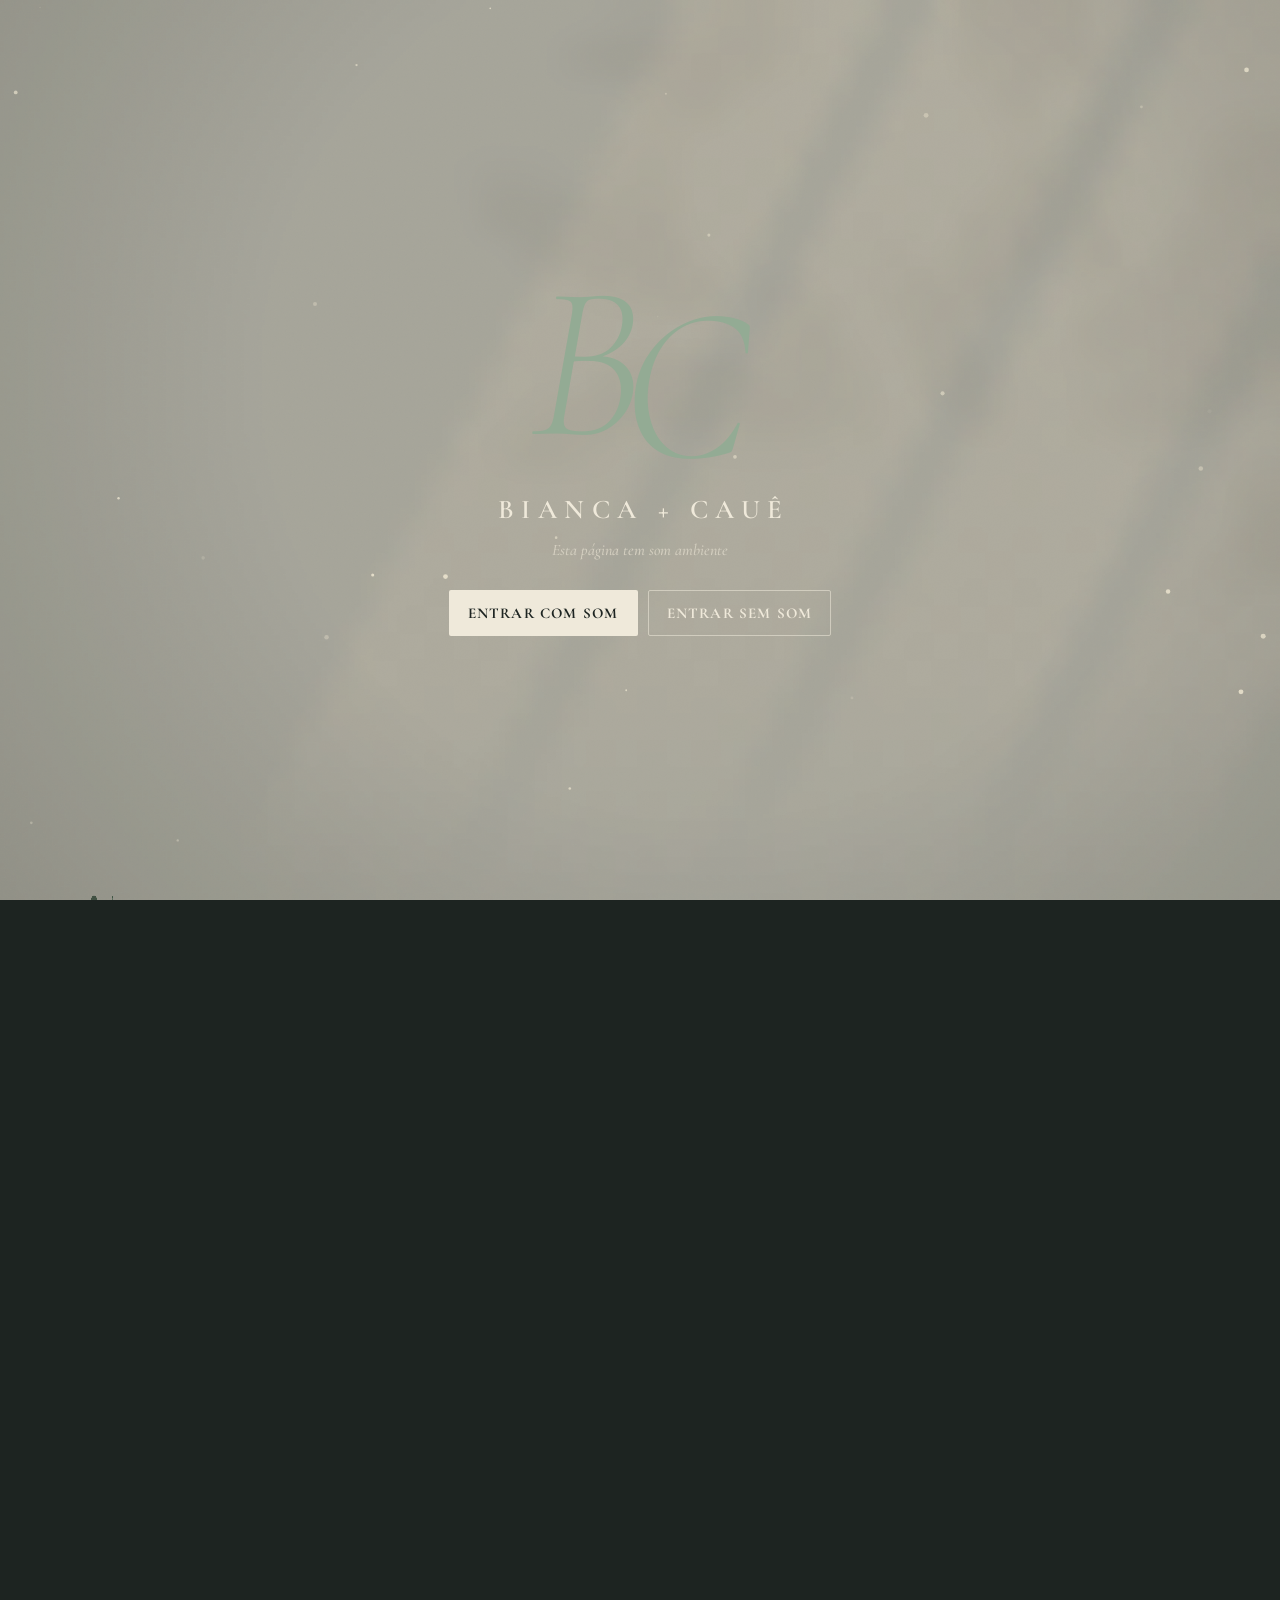
==== index.html @ 8d6596ae "Add files via upload" ====
<!doctype html>
<html lang="pt-BR">
<head>
<meta charset="utf-8">
<meta name="viewport" content="width=device-width, initial-scale=1, viewport-fit=cover">
<title>Bianca + Cauê, 02 de dezembro de 2026</title>
<meta name="description" content="Te convidamos para celebrar o nosso casamento. Quarta-feira, 02 de dezembro de 2026, às 12h30, no Rio de Janeiro.">
<meta name="theme-color" content="#1d2421">

<!-- Prévia do link no WhatsApp -->
<meta property="og:type" content="website">
<meta property="og:title" content="Bianca + Cauê">
<meta property="og:description" content="Te convidamos para celebrar o nosso casamento. 02 de dezembro de 2026.">
<meta property="og:url" content="https://caueissa.github.io/convite-bianca-caue/">
<meta property="og:image" content="https://caueissa.github.io/convite-bianca-caue/convite-final.jpg">
<meta property="og:image:width" content="1080">
<meta property="og:image:height" content="1350">
<meta property="og:image:alt" content="Convite de casamento de Bianca e Cauê, com ramo de eucalipto">

<link rel="preconnect" href="https://fonts.googleapis.com">
<link rel="preconnect" href="https://fonts.gstatic.com" crossorigin>
<link href="https://fonts.googleapis.com/css2?family=Cormorant+Garamond:ital,wght@0,500;0,600;0,700;1,300;1,500&family=Bodoni+Moda:opsz,wght@6..96,500&display=swap" rel="stylesheet">
<link rel="stylesheet" href="estilo.css">
<script>document.documentElement.classList.add("js");</script>
</head>
<body>
  <!-- Cenário: parede, monograma, ramo, luz e poeira -->
  <div id="palco" aria-hidden="true">
    <div class="parede"></div>
    <div id="mono"><span class="l b">B</span><span class="l c">C</span></div>
    <canvas id="c-ramo"></canvas>
    <canvas id="c-luz"></canvas>
    <div class="grao"></div>
    <canvas id="c-poeira"></canvas>
  </div>

  <div id="entrada" role="dialog" aria-labelledby="entrada-nome">
    <p class="entrada-mono" aria-hidden="true"><span>B</span><span>C</span></p>
    <p id="entrada-nome" class="entrada-nome">Bianca + Cauê</p>
    <p class="entrada-aviso">Esta página tem som ambiente</p>
    <div class="entrada-botoes">
      <button id="entrar-som" class="botao botao-claro" type="button">Entrar com som</button>
      <button id="entrar-mudo" class="botao botao-linha" type="button">Entrar sem som</button>
    </div>
  </div>

  <button id="pular" class="flutuante pular" type="button">Ir para o convite</button>
  <button id="som" class="flutuante som" type="button" aria-pressed="false" aria-label="Som ambiente">
    <svg viewBox="0 0 24 24" width="22" height="22" fill="none" stroke="currentColor" stroke-width="1.5" stroke-linecap="round" stroke-linejoin="round" aria-hidden="true">
      <path d="M4 9.5v5h3.5L12 18.5v-13L7.5 9.5H4z"/>
      <path class="onda" d="M15.5 9a4.2 4.2 0 0 1 0 6"/>
      <path class="onda" d="M18 6.5a7.8 7.8 0 0 1 0 11"/>
      <path class="mudo" d="M16 9.5l5 5M21 9.5l-5 5"/>
    </svg>
  </button>

  <p id="dica" class="dica" aria-hidden="true"><span>Role devagar</span><i></i></p>

  <main id="convite">
    <p id="frase" class="frase">Existe um dia que queremos dividir com você.</p>

    <div id="alvo-mono" class="alvo-mono">
      <h1 id="nome" class="nome">Bianca + Cauê</h1>
    </div>

    <div class="detalhes">
      <p id="texto" class="texto">Te convidamos<br>para celebrar o nosso casamento</p>

      <div id="data" class="data">
        <p class="mes">Dezembro</p>
        <p class="lado esq">Quarta-feira</p>
        <p class="num">02</p>
        <p class="lado dir">12h30</p>
        <p class="ano">2026</p>
      </div>

      <div id="local" class="local">
        <p class="nome-local">12º RCPN, Shopping Via Parque</p>
        <p class="end">Av. Ayrton Senna, 3000, Loja 2033A</p>
        <p class="end">Rio de Janeiro</p>
      </div>

      <div id="almoco" class="almoco">
        <i class="fio"></i>
        <p>Almoço a partir das 13h30</p>
        <p>Salão de festas do condomínio</p>
      </div>

      <div id="acoes" class="acoes">
        <button id="compartilhar" class="botao botao-verde" type="button">
          <svg viewBox="0 0 24 24" width="18" height="18" fill="none" stroke="currentColor" stroke-width="1.6" stroke-linecap="round" stroke-linejoin="round" aria-hidden="true"><circle cx="18" cy="5" r="2.5"/><circle cx="6" cy="12" r="2.5"/><circle cx="18" cy="19" r="2.5"/><path d="M8.2 10.8l7.6-4.5M8.2 13.2l7.6 4.5"/></svg>
          Compartilhar no WhatsApp
        </button>
        <a id="baixar" class="botao botao-linha-escura" href="convite-final.jpg" download="convite-bianca-caue.jpg">Baixar imagem</a>
      </div>
    </div>
  </main>

  <div id="trilha" aria-hidden="true"></div>

  <noscript><style>#entrada,#pular,#som,#dica,#frase,#trilha{display:none}</style></noscript>

  <script src="som.js"></script>
  <script src="cenario.js"></script>
  <script src="app.js"></script>
</body>
</html>
---- estilo.css ----
:root {
  --papel: #fbf8ef;
  --tinta: #262824;
  --tinta-suave: #575a52;
  --salvia: #5c7a60;
  --salvia-escura: #3f5a45;
  --fio: #8d9088;
  --noite: #1d2421;
  --creme: #efe9da;
  --u: min(calc(100vw / 720), calc(100dvh / 1320));
}
* { margin: 0; padding: 0; box-sizing: border-box; }
html { background: var(--noite); -webkit-text-size-adjust: 100%; }
body {
  color: var(--tinta);
  font-family: "Cormorant Garamond", Georgia, serif;
  font-weight: 600;
  font-feature-settings: "lnum" 1;
  overflow-x: hidden;
}
html.js body.travado { overflow: hidden; height: 100dvh; }

/* Cenário */
#palco { position: fixed; inset: 0; overflow: hidden; isolation: isolate; background: var(--papel); }
html:not(.js) #palco { background: #f3f0e7; }
.parede { position: absolute; inset: 0; background-color: var(--papel); }
.grao {
  position: absolute; inset: 0; pointer-events: none;
  background-image: url("data:image/svg+xml,%3Csvg xmlns='http://www.w3.org/2000/svg' width='260' height='260'%3E%3Cfilter id='n'%3E%3CfeTurbulence type='fractalNoise' baseFrequency='.75' numOctaves='3'/%3E%3CfeColorMatrix values='0 0 0 0 .35 0 0 0 0 .34 0 0 0 0 .28 0 0 0 .12 0'/%3E%3C/filter%3E%3Crect width='260' height='260' filter='url(%23n)'/%3E%3C/svg%3E");
}
#mono { position: absolute; left: 0; top: 0; width: 0; height: 0; opacity: 0; will-change: transform, opacity; }
#mono .l {
  position: absolute; color: var(--salvia); font-weight: 300; font-style: italic;
  font-size: calc(var(--u) * 500); line-height: 1; opacity: .34; will-change: transform;
}
#c-ramo { position: absolute; left: 0; bottom: 0; }
#c-luz { position: absolute; inset: 0; width: 100%; height: 100%; mix-blend-mode: multiply; }
#c-poeira { position: absolute; inset: 0; width: 100%; height: 100%; pointer-events: none; }
html:not(.js) #mono, html:not(.js) #c-luz { display: none; }

/* Conteúdo */
#convite {
  position: fixed; inset: 0; z-index: 10;
  display: flex; flex-direction: column; align-items: center; justify-content: center;
  text-align: center; text-transform: uppercase; pointer-events: none;
}
html:not(.js) #convite { position: relative; min-height: 100dvh; padding: 24px 16px; }
#convite > *, .detalhes > * { width: calc(var(--u) * 690); }
.detalhes { display: flex; flex-direction: column; align-items: center; text-shadow: 0 0 7px rgba(251, 248, 239, .95), 0 0 14px rgba(251, 248, 239, .8); }
.botao { text-shadow: none; }

.frase {
  position: absolute; left: 50%; top: 50%; transform: translate(-50%, -50%); opacity: 0;
  width: min(84vw, 620px); color: var(--tinta); text-transform: none;
  font-weight: 500; font-style: italic; font-size: clamp(26px, 4.2vh, 42px); line-height: 1.3;
  text-wrap: balance;
}

.alvo-mono { position: relative; height: calc(var(--u) * 430); flex: none; }
.nome {
  position: absolute; left: 0; right: 0; top: calc(var(--u) * 192);
  font-size: calc(var(--u) * 46); line-height: 1.2; font-weight: 700;
  letter-spacing: .28em; padding-left: .28em; white-space: nowrap;
  text-shadow: 0 0 6px var(--papel), 0 0 12px var(--papel), 0 0 18px var(--papel), 0 0 26px var(--papel);
}

.texto { margin-top: calc(var(--u) * 26); font-size: calc(var(--u) * 27); line-height: 1.48; letter-spacing: .17em; font-weight: 600; }

.data { position: relative; height: calc(var(--u) * 172); margin-top: calc(var(--u) * 34); flex: none; }
.mes, .ano { position: absolute; left: 0; right: 0; font-size: calc(var(--u) * 26); line-height: 1.2; letter-spacing: .24em; padding-left: .24em; }
.mes { top: 0; } .ano { bottom: 0; }
.num {
  position: absolute; left: 0; right: 0; top: calc(var(--u) * 26);
  font-family: "Bodoni Moda", Georgia, serif; font-weight: 500;
  font-size: calc(var(--u) * 104); line-height: calc(var(--u) * 110);
  font-feature-settings: "lnum" 1;
}
.lado {
  position: absolute; top: calc(var(--u) * 54); width: calc(var(--u) * 240); height: calc(var(--u) * 62);
  line-height: calc(var(--u) * 60); font-size: calc(var(--u) * 25); letter-spacing: .15em;
  border-top: 1px solid var(--fio); border-bottom: 1px solid var(--fio);
}
.esq { left: calc(var(--u) * 15); } .dir { right: calc(var(--u) * 15); }

.local { margin-top: calc(var(--u) * 38); }
.nome-local { font-size: calc(var(--u) * 30); line-height: 1.4; letter-spacing: .13em; font-weight: 700; }
.end { font-size: calc(var(--u) * 25); line-height: 1.55; letter-spacing: .12em; }

.almoco { margin-top: calc(var(--u) * 28); color: var(--tinta-suave); }
.almoco p { font-size: calc(var(--u) * 25); line-height: 1.5; letter-spacing: .12em; }
.fio { display: block; width: calc(var(--u) * 60); height: 1px; background: var(--fio); margin: 0 auto calc(var(--u) * 22); }

.acoes {
  display: flex; flex-wrap: wrap; justify-content: center; gap: 8px;
  margin-top: calc(var(--u) * 40); pointer-events: auto;
}

.botao {
  display: inline-flex; align-items: center; justify-content: center; gap: 8px;
  min-height: 46px; padding: 0 18px; border-radius: 2px; border: 1px solid transparent;
  font: inherit; font-size: 15px; font-weight: 700; letter-spacing: .08em; text-transform: uppercase;
  text-decoration: none; cursor: pointer; touch-action: manipulation;
  transition: background-color .25s ease, color .25s ease, border-color .25s ease;
}
.botao-verde { background: var(--salvia-escura); color: #fbf8ef; }
.botao-verde:hover { background: #2f4634; }
.botao-linha-escura { color: var(--tinta); border-color: var(--tinta-suave); background: rgba(251, 248, 239, .55); }
.botao-linha-escura:hover { background: rgba(251, 248, 239, .95); }
.botao-claro { background: var(--creme); color: #1d2421; }
.botao-claro:hover { background: #fff; }
.botao-linha { color: var(--creme); border-color: rgba(239, 233, 218, .55); background: transparent; }
.botao-linha:hover { border-color: var(--creme); }
.botao:focus-visible, .flutuante:focus-visible { outline: 2px solid var(--salvia); outline-offset: 3px; }
#entrada .botao:focus-visible { outline-color: var(--creme); }

/* Entrada */
#entrada {
  position: fixed; inset: 0; z-index: 30; display: none; flex-direction: column; align-items: center; justify-content: center;
  padding: 24px; text-align: center; color: var(--creme); transition: opacity .9s ease;
}
html.js #entrada { display: flex; }
#entrada.saindo { opacity: 0; pointer-events: none; }
.entrada-mono { font-size: clamp(120px, 26vh, 220px); line-height: .9; font-weight: 300; font-style: italic; color: #93ab94; }
.entrada-mono span + span { margin-left: -.1em; position: relative; top: .1em; }
.entrada-nome { margin-top: 30px; font-size: clamp(20px, 3vh, 28px); letter-spacing: .28em; padding-left: .28em; text-transform: uppercase; }
.entrada-aviso { margin-top: 14px; font-size: 16px; font-weight: 500; font-style: italic; color: #d4cfc0; }
.entrada-botoes { display: flex; flex-wrap: wrap; justify-content: center; gap: 10px; margin-top: 30px; }

/* Controles fixos */
.flutuante {
  position: fixed; z-index: 20; top: max(10px, env(safe-area-inset-top));
  min-width: 46px; min-height: 46px; display: none; align-items: center; justify-content: center;
  background: none; border: 0; cursor: pointer; font: inherit; font-size: 14px; font-weight: 600;
  letter-spacing: .06em; color: var(--cor-controle, var(--creme)); touch-action: manipulation;
  transition: color .4s ease, opacity .4s ease;
}
body.dentro .flutuante { display: inline-flex; }
.pular { left: 8px; padding: 0 10px; text-decoration: underline; text-underline-offset: 4px; }
.pular.oculto { opacity: 0; visibility: hidden; }
.som { right: 8px; }
.som .mudo { display: none; }
.som[aria-pressed="false"] .onda { display: none; }
.som[aria-pressed="false"] .mudo { display: inline; }

.dica {
  position: fixed; z-index: 15; left: 50%; bottom: max(26px, env(safe-area-inset-bottom)); transform: translateX(-50%);
  display: none; flex-direction: column; align-items: center; gap: 10px; color: var(--creme);
  font-size: 16px; font-style: italic; font-weight: 500; pointer-events: none; transition: opacity .5s ease;
}
body.dentro .dica { display: flex; }
.dica i { display: block; width: 1px; height: 38px; background: currentColor; transform-origin: top; animation: desce 2.4s cubic-bezier(.6, 0, .3, 1) infinite; }
@keyframes desce {
  0% { transform: scaleY(0); opacity: 1; }
  60% { transform: scaleY(1); opacity: 1; }
  100% { transform: scaleY(1); opacity: 0; }
}

#trilha { display: none; height: 800vh; }
html.js #trilha { display: block; }

html.js #acoes { visibility: hidden; }

/* Celular deitado: duas colunas para tudo caber na altura */
@media (orientation: landscape) and (max-height: 520px) {
  :root { --u: min(calc(100vw / 1480), calc(100dvh / 900)); }
  #convite { flex-direction: row; gap: calc(var(--u) * 50); }
  .frase { font-size: 24px; }
  .botao { min-height: 44px; font-size: 13px; padding: 0 12px; white-space: nowrap; }
  .acoes { width: auto; flex-wrap: nowrap; margin-top: 10px; }
}

@media (prefers-reduced-motion: reduce) {
  .dica i { animation: none; }
  #entrada, .botao, .flutuante, .dica { transition: none; }
}

@media (min-width: 700px) {
  .detalhes > .acoes { width: auto; flex-wrap: nowrap; }
  .botao { white-space: nowrap; }
}
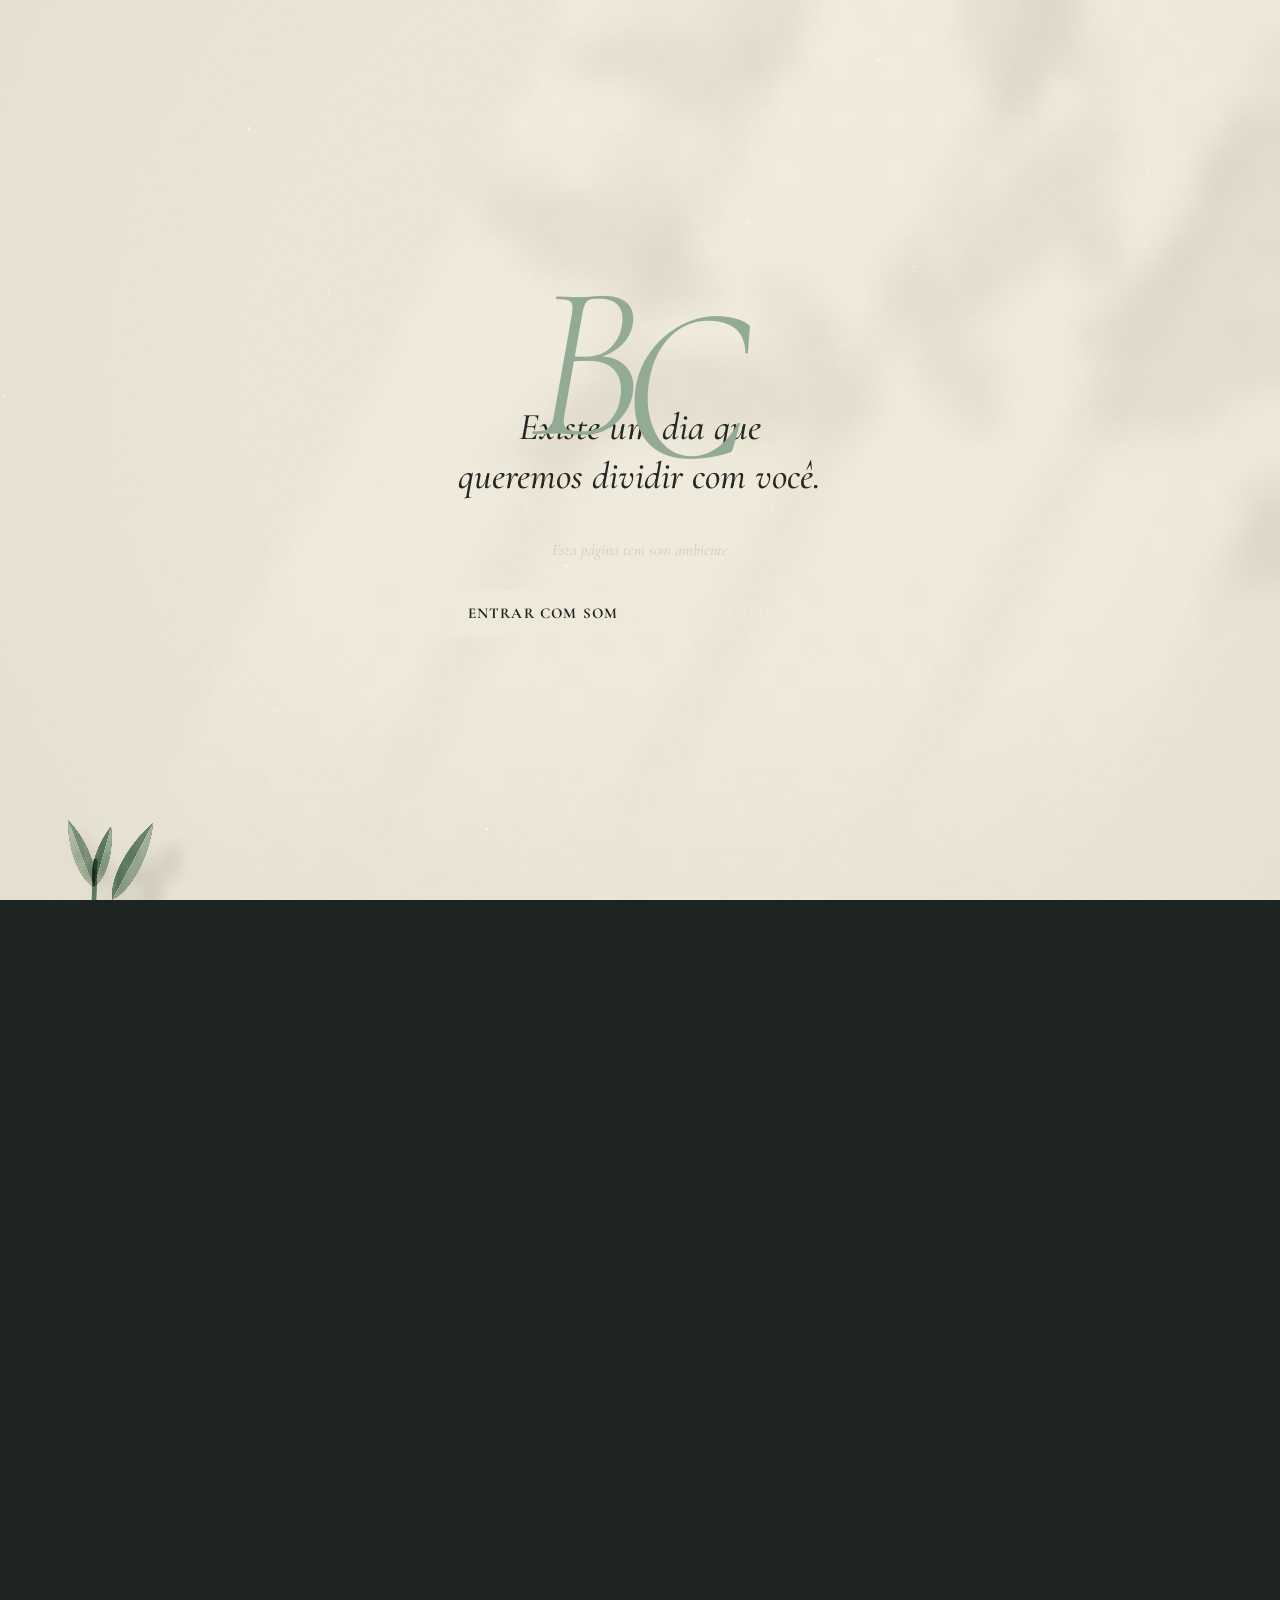
==== commit 326aa7ed: "Lista de presentes com o Apolo Nova pagina presentes.html (cardapio de presentes com Pix copia e col" ====
--- a/index.html
+++ b/index.html
@@ -1,107 +1,108 @@
-<!doctype html>
-<html lang="pt-BR">
-<head>
-<meta charset="utf-8">
-<meta name="viewport" content="width=device-width, initial-scale=1, viewport-fit=cover">
-<title>Bianca + Cauê, 02 de dezembro de 2026</title>
-<meta name="description" content="Te convidamos para celebrar o nosso casamento. Quarta-feira, 02 de dezembro de 2026, às 12h30, no Rio de Janeiro.">
-<meta name="theme-color" content="#1d2421">
-
-<!-- Prévia do link no WhatsApp -->
-<meta property="og:type" content="website">
-<meta property="og:title" content="Bianca + Cauê">
-<meta property="og:description" content="Te convidamos para celebrar o nosso casamento. 02 de dezembro de 2026.">
-<meta property="og:url" content="https://caueissa.github.io/convite-bianca-caue/">
-<meta property="og:image" content="https://caueissa.github.io/convite-bianca-caue/convite-final.jpg">
-<meta property="og:image:width" content="1080">
-<meta property="og:image:height" content="1350">
-<meta property="og:image:alt" content="Convite de casamento de Bianca e Cauê, com ramo de eucalipto">
-
-<link rel="preconnect" href="https://fonts.googleapis.com">
-<link rel="preconnect" href="https://fonts.gstatic.com" crossorigin>
-<link href="https://fonts.googleapis.com/css2?family=Cormorant+Garamond:ital,wght@0,500;0,600;0,700;1,300;1,500&family=Bodoni+Moda:opsz,wght@6..96,500&display=swap" rel="stylesheet">
-<link rel="stylesheet" href="estilo.css">
-<script>document.documentElement.classList.add("js");</script>
-</head>
-<body>
-  <!-- Cenário: parede, monograma, ramo, luz e poeira -->
-  <div id="palco" aria-hidden="true">
-    <div class="parede"></div>
-    <div id="mono"><span class="l b">B</span><span class="l c">C</span></div>
-    <canvas id="c-ramo"></canvas>
-    <canvas id="c-luz"></canvas>
-    <div class="grao"></div>
-    <canvas id="c-poeira"></canvas>
-  </div>
-
-  <div id="entrada" role="dialog" aria-labelledby="entrada-nome">
-    <p class="entrada-mono" aria-hidden="true"><span>B</span><span>C</span></p>
-    <p id="entrada-nome" class="entrada-nome">Bianca + Cauê</p>
-    <p class="entrada-aviso">Esta página tem som ambiente</p>
-    <div class="entrada-botoes">
-      <button id="entrar-som" class="botao botao-claro" type="button">Entrar com som</button>
-      <button id="entrar-mudo" class="botao botao-linha" type="button">Entrar sem som</button>
-    </div>
-  </div>
-
-  <button id="pular" class="flutuante pular" type="button">Ir para o convite</button>
-  <button id="som" class="flutuante som" type="button" aria-pressed="false" aria-label="Som ambiente">
-    <svg viewBox="0 0 24 24" width="22" height="22" fill="none" stroke="currentColor" stroke-width="1.5" stroke-linecap="round" stroke-linejoin="round" aria-hidden="true">
-      <path d="M4 9.5v5h3.5L12 18.5v-13L7.5 9.5H4z"/>
-      <path class="onda" d="M15.5 9a4.2 4.2 0 0 1 0 6"/>
-      <path class="onda" d="M18 6.5a7.8 7.8 0 0 1 0 11"/>
-      <path class="mudo" d="M16 9.5l5 5M21 9.5l-5 5"/>
-    </svg>
-  </button>
-
-  <p id="dica" class="dica" aria-hidden="true"><span>Role devagar</span><i></i></p>
-
-  <main id="convite">
-    <p id="frase" class="frase">Existe um dia que queremos dividir com você.</p>
-
-    <div id="alvo-mono" class="alvo-mono">
-      <h1 id="nome" class="nome">Bianca + Cauê</h1>
-    </div>
-
-    <div class="detalhes">
-      <p id="texto" class="texto">Te convidamos<br>para celebrar o nosso casamento</p>
-
-      <div id="data" class="data">
-        <p class="mes">Dezembro</p>
-        <p class="lado esq">Quarta-feira</p>
-        <p class="num">02</p>
-        <p class="lado dir">12h30</p>
-        <p class="ano">2026</p>
-      </div>
-
-      <div id="local" class="local">
-        <p class="nome-local">12º RCPN, Shopping Via Parque</p>
-        <p class="end">Av. Ayrton Senna, 3000, Loja 2033A</p>
-        <p class="end">Rio de Janeiro</p>
-      </div>
-
-      <div id="almoco" class="almoco">
-        <i class="fio"></i>
-        <p>Almoço a partir das 13h30</p>
-        <p>Salão de festas do condomínio</p>
-      </div>
-
-      <div id="acoes" class="acoes">
-        <button id="compartilhar" class="botao botao-verde" type="button">
-          <svg viewBox="0 0 24 24" width="18" height="18" fill="none" stroke="currentColor" stroke-width="1.6" stroke-linecap="round" stroke-linejoin="round" aria-hidden="true"><circle cx="18" cy="5" r="2.5"/><circle cx="6" cy="12" r="2.5"/><circle cx="18" cy="19" r="2.5"/><path d="M8.2 10.8l7.6-4.5M8.2 13.2l7.6 4.5"/></svg>
-          Compartilhar no WhatsApp
-        </button>
-        <a id="baixar" class="botao botao-linha-escura" href="convite-final.jpg" download="convite-bianca-caue.jpg">Baixar imagem</a>
-      </div>
-    </div>
-  </main>
-
-  <div id="trilha" aria-hidden="true"></div>
-
-  <noscript><style>#entrada,#pular,#som,#dica,#frase,#trilha{display:none}</style></noscript>
-
-  <script src="som.js"></script>
-  <script src="cenario.js"></script>
-  <script src="app.js"></script>
-</body>
-</html>
+<!doctype html>
+<html lang="pt-BR">
+<head>
+<meta charset="utf-8">
+<meta name="viewport" content="width=device-width, initial-scale=1, viewport-fit=cover">
+<title>Bianca + Cauê, 02 de dezembro de 2026</title>
+<meta name="description" content="Te convidamos para celebrar o nosso casamento. Quarta-feira, 02 de dezembro de 2026, às 12h30, no Rio de Janeiro.">
+<meta name="theme-color" content="#1d2421">
+
+<!-- Prévia do link no WhatsApp -->
+<meta property="og:type" content="website">
+<meta property="og:title" content="Bianca + Cauê">
+<meta property="og:description" content="Te convidamos para celebrar o nosso casamento. 02 de dezembro de 2026.">
+<meta property="og:url" content="https://caueissa.github.io/convite-bianca-caue/">
+<meta property="og:image" content="https://caueissa.github.io/convite-bianca-caue/convite-final.jpg">
+<meta property="og:image:width" content="1080">
+<meta property="og:image:height" content="1350">
+<meta property="og:image:alt" content="Convite de casamento de Bianca e Cauê, com ramo de eucalipto">
+
+<link rel="preconnect" href="https://fonts.googleapis.com">
+<link rel="preconnect" href="https://fonts.gstatic.com" crossorigin>
+<link href="https://fonts.googleapis.com/css2?family=Cormorant+Garamond:ital,wght@0,500;0,600;0,700;1,300;1,500&family=Bodoni+Moda:opsz,wght@6..96,500&display=swap" rel="stylesheet">
+<link rel="stylesheet" href="estilo.css?v=2">
+<script>document.documentElement.classList.add("js");</script>
+</head>
+<body>
+  <!-- Cenário: parede, monograma, ramo, luz e poeira -->
+  <div id="palco" aria-hidden="true">
+    <div class="parede"></div>
+    <div id="mono"><span class="l b">B</span><span class="l c">C</span></div>
+    <canvas id="c-ramo"></canvas>
+    <canvas id="c-luz"></canvas>
+    <div class="grao"></div>
+    <canvas id="c-poeira"></canvas>
+  </div>
+
+  <div id="entrada" role="dialog" aria-labelledby="entrada-nome">
+    <p class="entrada-mono" aria-hidden="true"><span>B</span><span>C</span></p>
+    <p id="entrada-nome" class="entrada-nome">Bianca + Cauê</p>
+    <p class="entrada-aviso">Esta página tem som ambiente</p>
+    <div class="entrada-botoes">
+      <button id="entrar-som" class="botao botao-claro" type="button">Entrar com som</button>
+      <button id="entrar-mudo" class="botao botao-linha" type="button">Entrar sem som</button>
+    </div>
+  </div>
+
+  <button id="pular" class="flutuante pular" type="button">Ir para o convite</button>
+  <button id="som" class="flutuante som" type="button" aria-pressed="false" aria-label="Som ambiente">
+    <svg viewBox="0 0 24 24" width="22" height="22" fill="none" stroke="currentColor" stroke-width="1.5" stroke-linecap="round" stroke-linejoin="round" aria-hidden="true">
+      <path d="M4 9.5v5h3.5L12 18.5v-13L7.5 9.5H4z"/>
+      <path class="onda" d="M15.5 9a4.2 4.2 0 0 1 0 6"/>
+      <path class="onda" d="M18 6.5a7.8 7.8 0 0 1 0 11"/>
+      <path class="mudo" d="M16 9.5l5 5M21 9.5l-5 5"/>
+    </svg>
+  </button>
+
+  <p id="dica" class="dica" aria-hidden="true"><span>Role devagar</span><i></i></p>
+
+  <main id="convite">
+    <p id="frase" class="frase">Existe um dia que queremos dividir com você.</p>
+
+    <div id="alvo-mono" class="alvo-mono">
+      <h1 id="nome" class="nome">Bianca + Cauê</h1>
+    </div>
+
+    <div class="detalhes">
+      <p id="texto" class="texto">Te convidamos<br>para celebrar o nosso casamento</p>
+
+      <div id="data" class="data">
+        <p class="mes">Dezembro</p>
+        <p class="lado esq">Quarta-feira</p>
+        <p class="num">02</p>
+        <p class="lado dir">12h30</p>
+        <p class="ano">2026</p>
+      </div>
+
+      <div id="local" class="local">
+        <p class="nome-local">12º RCPN, Shopping Via Parque</p>
+        <p class="end">Av. Ayrton Senna, 3000, Loja 2033A</p>
+        <p class="end">Rio de Janeiro</p>
+      </div>
+
+      <div id="almoco" class="almoco">
+        <i class="fio"></i>
+        <p>Almoço a partir das 13h30</p>
+        <p>Salão de festas do condomínio</p>
+      </div>
+
+      <div id="acoes" class="acoes">
+        <button id="compartilhar" class="botao botao-verde" type="button">
+          <svg viewBox="0 0 24 24" width="18" height="18" fill="none" stroke="currentColor" stroke-width="1.6" stroke-linecap="round" stroke-linejoin="round" aria-hidden="true"><circle cx="18" cy="5" r="2.5"/><circle cx="6" cy="12" r="2.5"/><circle cx="18" cy="19" r="2.5"/><path d="M8.2 10.8l7.6-4.5M8.2 13.2l7.6 4.5"/></svg>
+          Compartilhar no WhatsApp
+        </button>
+        <a id="baixar" class="botao botao-linha-escura" href="convite-final.jpg" download="convite-bianca-caue.jpg">Baixar imagem</a>
+        <a id="presentes" class="botao botao-linha-escura" href="presentes.html">Lista de presentes</a>
+      </div>
+    </div>
+  </main>
+
+  <div id="trilha" aria-hidden="true"></div>
+
+  <noscript><style>#entrada,#pular,#som,#dica,#frase,#trilha{display:none}</style></noscript>
+
+  <script src="som.js"></script>
+  <script src="cenario.js"></script>
+  <script src="app.js"></script>
+</body>
+</html>
--- a/estilo.css
+++ b/estilo.css
@@ -90,10 +90,13 @@
 .almoco p { font-size: calc(var(--u) * 25); line-height: 1.5; letter-spacing: .12em; }
 .fio { display: block; width: calc(var(--u) * 60); height: 1px; background: var(--fio); margin: 0 auto calc(var(--u) * 22); }
 
+/* Celular: compartilhar ocupa a linha; baixar e lista de presentes dividem a de baixo */
 .acoes {
-  display: flex; flex-wrap: wrap; justify-content: center; gap: 8px;
+  display: grid; grid-template-columns: 1fr 1fr; gap: 8px;
   margin-top: calc(var(--u) * 40); pointer-events: auto;
 }
+.acoes #compartilhar { grid-column: 1 / -1; }
+.acoes .botao-linha-escura { padding: 0 10px; font-size: 13px; letter-spacing: .06em; line-height: 1.15; text-align: center; }
 
 .botao {
   display: inline-flex; align-items: center; justify-content: center; gap: 8px;
@@ -165,8 +168,8 @@
   :root { --u: min(calc(100vw / 1480), calc(100dvh / 900)); }
   #convite { flex-direction: row; gap: calc(var(--u) * 50); }
   .frase { font-size: 24px; }
-  .botao { min-height: 44px; font-size: 13px; padding: 0 12px; white-space: nowrap; }
-  .acoes { width: auto; flex-wrap: nowrap; margin-top: 10px; }
+  .botao { min-height: 40px; font-size: 13px; padding: 0 12px; }
+  .acoes { gap: 6px; margin-top: 10px; }
 }
 
 @media (prefers-reduced-motion: reduce) {
@@ -174,7 +177,9 @@
   #entrada, .botao, .flutuante, .dica { transition: none; }
 }
 
-@media (min-width: 700px) {
-  .detalhes > .acoes { width: auto; flex-wrap: nowrap; }
+/* Computador: os três botões lado a lado (celular deitado fica com a grade acima) */
+@media (min-width: 760px) and (min-height: 521px) {
+  .detalhes > .acoes { display: flex; flex-wrap: nowrap; justify-content: center; width: auto; }
+  .acoes .botao-linha-escura { padding: 0 18px; font-size: 15px; letter-spacing: .08em; }
   .botao { white-space: nowrap; }
 }
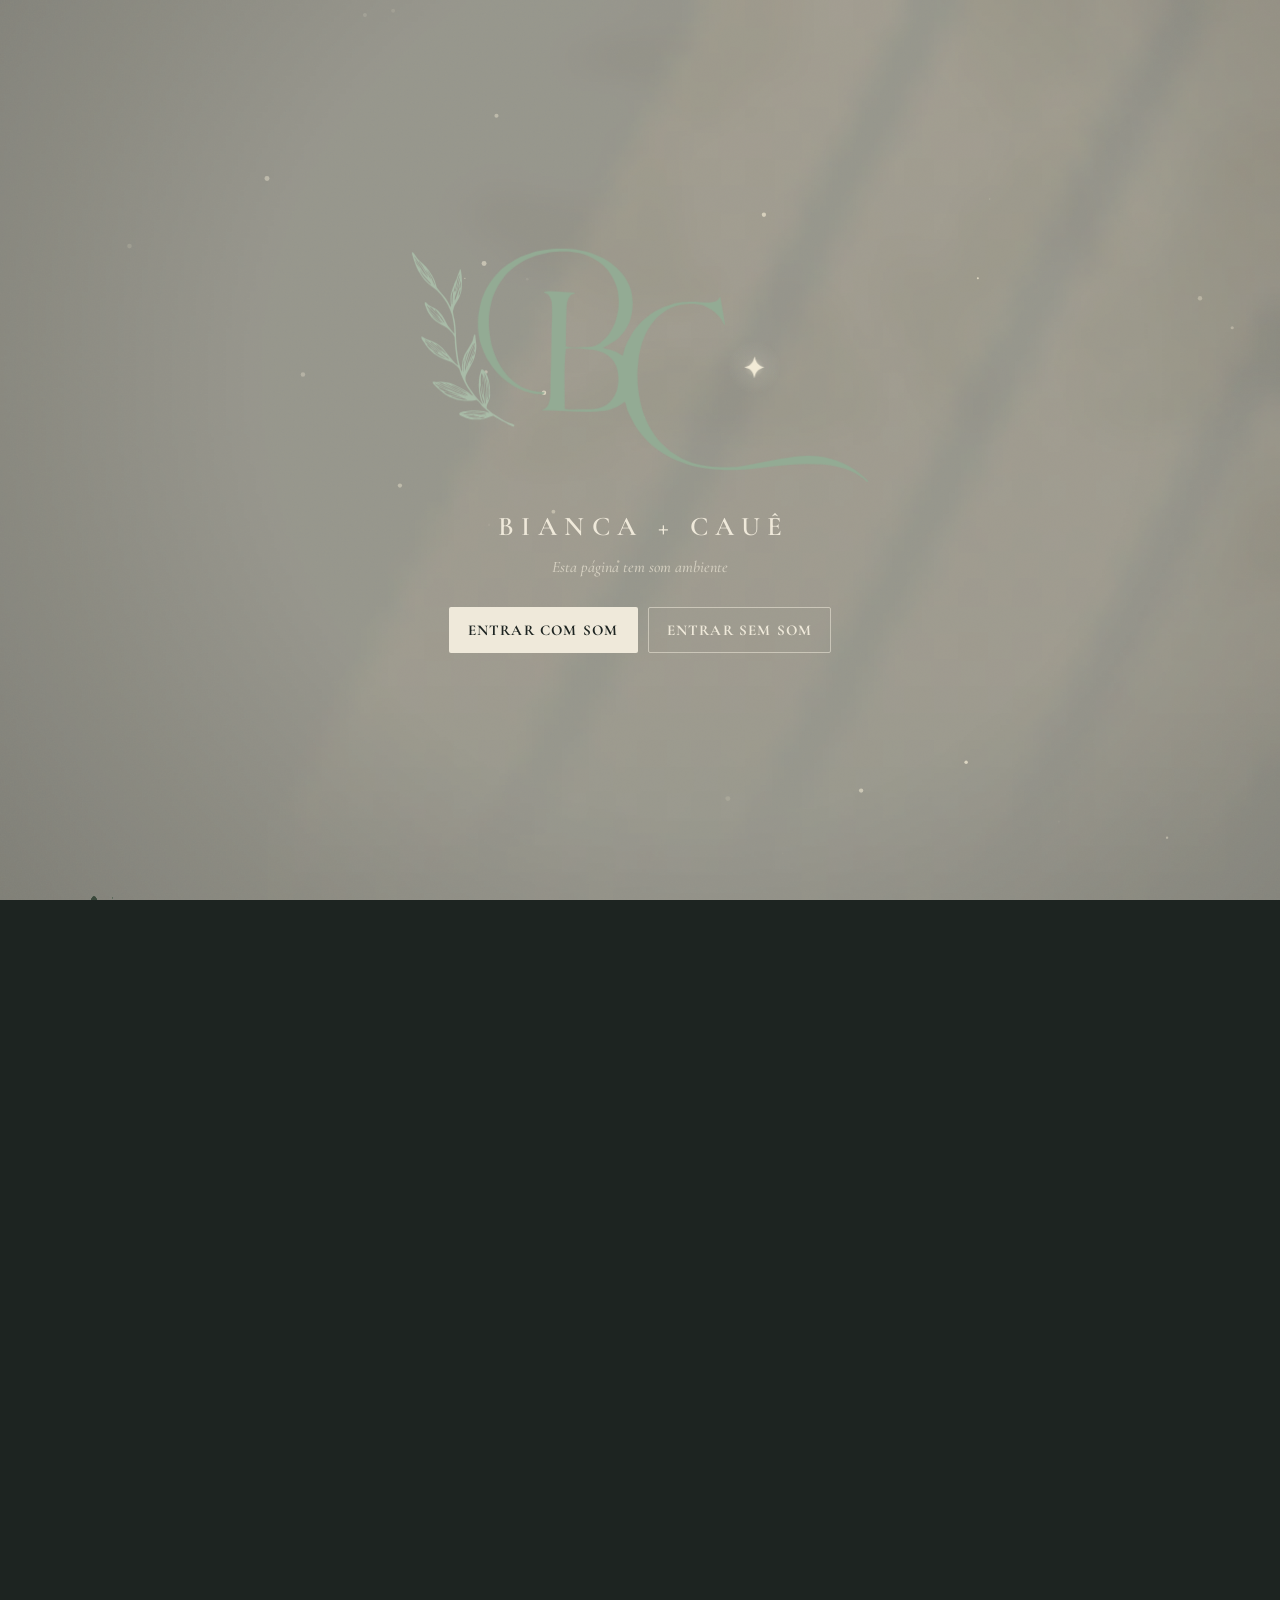
==== commit d81c1c0b: "Convite só do almoço, monograma novo e ajustes da lista - Convite: só o almoço (13h30, Salão de Fest" ====
--- a/index.html
+++ b/index.html
@@ -1,108 +1,107 @@
-<!doctype html>
-<html lang="pt-BR">
-<head>
-<meta charset="utf-8">
-<meta name="viewport" content="width=device-width, initial-scale=1, viewport-fit=cover">
-<title>Bianca + Cauê, 02 de dezembro de 2026</title>
-<meta name="description" content="Te convidamos para celebrar o nosso casamento. Quarta-feira, 02 de dezembro de 2026, às 12h30, no Rio de Janeiro.">
-<meta name="theme-color" content="#1d2421">
-
-<!-- Prévia do link no WhatsApp -->
-<meta property="og:type" content="website">
-<meta property="og:title" content="Bianca + Cauê">
-<meta property="og:description" content="Te convidamos para celebrar o nosso casamento. 02 de dezembro de 2026.">
-<meta property="og:url" content="https://caueissa.github.io/convite-bianca-caue/">
-<meta property="og:image" content="https://caueissa.github.io/convite-bianca-caue/convite-final.jpg">
-<meta property="og:image:width" content="1080">
-<meta property="og:image:height" content="1350">
-<meta property="og:image:alt" content="Convite de casamento de Bianca e Cauê, com ramo de eucalipto">
-
-<link rel="preconnect" href="https://fonts.googleapis.com">
-<link rel="preconnect" href="https://fonts.gstatic.com" crossorigin>
-<link href="https://fonts.googleapis.com/css2?family=Cormorant+Garamond:ital,wght@0,500;0,600;0,700;1,300;1,500&family=Bodoni+Moda:opsz,wght@6..96,500&display=swap" rel="stylesheet">
-<link rel="stylesheet" href="estilo.css?v=2">
-<script>document.documentElement.classList.add("js");</script>
-</head>
-<body>
-  <!-- Cenário: parede, monograma, ramo, luz e poeira -->
-  <div id="palco" aria-hidden="true">
-    <div class="parede"></div>
-    <div id="mono"><span class="l b">B</span><span class="l c">C</span></div>
-    <canvas id="c-ramo"></canvas>
-    <canvas id="c-luz"></canvas>
-    <div class="grao"></div>
-    <canvas id="c-poeira"></canvas>
-  </div>
-
-  <div id="entrada" role="dialog" aria-labelledby="entrada-nome">
-    <p class="entrada-mono" aria-hidden="true"><span>B</span><span>C</span></p>
-    <p id="entrada-nome" class="entrada-nome">Bianca + Cauê</p>
-    <p class="entrada-aviso">Esta página tem som ambiente</p>
-    <div class="entrada-botoes">
-      <button id="entrar-som" class="botao botao-claro" type="button">Entrar com som</button>
-      <button id="entrar-mudo" class="botao botao-linha" type="button">Entrar sem som</button>
-    </div>
-  </div>
-
-  <button id="pular" class="flutuante pular" type="button">Ir para o convite</button>
-  <button id="som" class="flutuante som" type="button" aria-pressed="false" aria-label="Som ambiente">
-    <svg viewBox="0 0 24 24" width="22" height="22" fill="none" stroke="currentColor" stroke-width="1.5" stroke-linecap="round" stroke-linejoin="round" aria-hidden="true">
-      <path d="M4 9.5v5h3.5L12 18.5v-13L7.5 9.5H4z"/>
-      <path class="onda" d="M15.5 9a4.2 4.2 0 0 1 0 6"/>
-      <path class="onda" d="M18 6.5a7.8 7.8 0 0 1 0 11"/>
-      <path class="mudo" d="M16 9.5l5 5M21 9.5l-5 5"/>
-    </svg>
-  </button>
-
-  <p id="dica" class="dica" aria-hidden="true"><span>Role devagar</span><i></i></p>
-
-  <main id="convite">
-    <p id="frase" class="frase">Existe um dia que queremos dividir com você.</p>
-
-    <div id="alvo-mono" class="alvo-mono">
-      <h1 id="nome" class="nome">Bianca + Cauê</h1>
-    </div>
-
-    <div class="detalhes">
-      <p id="texto" class="texto">Te convidamos<br>para celebrar o nosso casamento</p>
-
-      <div id="data" class="data">
-        <p class="mes">Dezembro</p>
-        <p class="lado esq">Quarta-feira</p>
-        <p class="num">02</p>
-        <p class="lado dir">12h30</p>
-        <p class="ano">2026</p>
-      </div>
-
-      <div id="local" class="local">
-        <p class="nome-local">12º RCPN, Shopping Via Parque</p>
-        <p class="end">Av. Ayrton Senna, 3000, Loja 2033A</p>
-        <p class="end">Rio de Janeiro</p>
-      </div>
-
-      <div id="almoco" class="almoco">
-        <i class="fio"></i>
-        <p>Almoço a partir das 13h30</p>
-        <p>Salão de festas do condomínio</p>
-      </div>
-
-      <div id="acoes" class="acoes">
-        <button id="compartilhar" class="botao botao-verde" type="button">
-          <svg viewBox="0 0 24 24" width="18" height="18" fill="none" stroke="currentColor" stroke-width="1.6" stroke-linecap="round" stroke-linejoin="round" aria-hidden="true"><circle cx="18" cy="5" r="2.5"/><circle cx="6" cy="12" r="2.5"/><circle cx="18" cy="19" r="2.5"/><path d="M8.2 10.8l7.6-4.5M8.2 13.2l7.6 4.5"/></svg>
-          Compartilhar no WhatsApp
-        </button>
-        <a id="baixar" class="botao botao-linha-escura" href="convite-final.jpg" download="convite-bianca-caue.jpg">Baixar imagem</a>
-        <a id="presentes" class="botao botao-linha-escura" href="presentes.html">Lista de presentes</a>
-      </div>
-    </div>
-  </main>
-
-  <div id="trilha" aria-hidden="true"></div>
-
-  <noscript><style>#entrada,#pular,#som,#dica,#frase,#trilha{display:none}</style></noscript>
-
-  <script src="som.js"></script>
-  <script src="cenario.js"></script>
-  <script src="app.js"></script>
-</body>
-</html>
+<!doctype html>
+<html lang="pt-BR">
+<head>
+<meta charset="utf-8">
+<meta name="viewport" content="width=device-width, initial-scale=1, viewport-fit=cover">
+<title>Bianca + Cauê, 02 de dezembro de 2026</title>
+<meta name="description" content="Te convidamos para celebrar o nosso casamento. Almoço na quarta-feira, 02 de dezembro de 2026, às 13h30, no Rio de Janeiro.">
+<meta name="theme-color" content="#1d2421">
+
+<!-- Prévia do link no WhatsApp -->
+<meta property="og:type" content="website">
+<meta property="og:title" content="Bianca + Cauê">
+<meta property="og:description" content="Te convidamos para celebrar o nosso casamento. 02 de dezembro de 2026.">
+<meta property="og:url" content="https://caueissa.github.io/convite-bianca-caue/">
+<meta property="og:image" content="https://caueissa.github.io/convite-bianca-caue/convite-final.jpg?v=2">
+<meta property="og:image:width" content="1080">
+<meta property="og:image:height" content="1350">
+<meta property="og:image:alt" content="Convite de casamento de Bianca e Cauê, com ramo de eucalipto">
+
+<link rel="preconnect" href="https://fonts.googleapis.com">
+<link rel="preconnect" href="https://fonts.gstatic.com" crossorigin>
+<link href="https://fonts.googleapis.com/css2?family=Cormorant+Garamond:ital,wght@0,500;0,600;0,700;1,300;1,500&family=Bodoni+Moda:opsz,wght@6..96,500&display=swap" rel="stylesheet">
+<link rel="stylesheet" href="estilo.css?v=2">
+<script>document.documentElement.classList.add("js");</script>
+</head>
+<body>
+  <!-- Cenário: parede, monograma, ramo, luz e poeira -->
+  <div id="palco" aria-hidden="true">
+    <div class="parede"></div>
+    <div id="mono"><span class="l b">B</span><span class="l c">C</span></div>
+    <canvas id="c-ramo"></canvas>
+    <canvas id="c-luz"></canvas>
+    <div class="grao"></div>
+    <canvas id="c-poeira"></canvas>
+  </div>
+
+  <div id="entrada" role="dialog" aria-labelledby="entrada-nome">
+    <!-- Monograma do casal (o mesmo da lista de presentes): o raminho balança e a estrela cintila -->
+    <svg class="entrada-logo" viewBox="0 0 2166 1114" xmlns="http://www.w3.org/2000/svg" aria-hidden="true" focusable="false">
+      <path class="lg-ramo" fill-rule="evenodd" d="M10 25c1 0 1 0 2 0 0 1 1 1 2 1 8 8 13 18 20 27 3 4 8 9 12 13 9 9 20 18 29 27 5 6 10 12 14 18 5 8 10 15 15 23 3 5 5 11 8 16 2 4 3 8 5 12 3 8 5 17 8 25 1 3 3 7 5 9 4 7 10 12 15 18 7 8 14 16 20 24 6 9 12 18 17 27 3 5 5 11 8 15 0 1 1 2 2 3 0-1 1-1 1-2 1-7-2-14-2-21 0-10-1-20 0-29 1-7 3-14 5-21 2-10 6-19 10-29 1-5 3-11 6-16 2-5 5-9 7-14 1-4 2-7 3-11 3-9 8-18 11-27 0-2 0-4 1-6 0-1 1-1 2-2 1 0 2 1 3 2 2 14 5 29 5 44 1 7 1 14 0 21 0 11 0 22-2 33 0 4-2 8-3 12-2 6-4 12-6 17-7 16-17 29-24 44-2 5-4 11-5 16-1 3-2 6-2 9 0 5 1 10 2 15 2 14 7 27 8 40 4 31 4 62 6 93 2 19 3 37 6 55 2 18 5 35 10 52 1 3 2 5 3 8 1 5 2 9 3 14 1 2 1 4 3 5 0 1 0 1 1 1 0 0 0-1 0-1 2-7 0-14 0-22 0-5 1-11 2-17 0-6 1-11 3-16 1-4 2-8 4-12 1-4 3-7 4-11 9-17 21-33 30-51 3-5 6-10 8-16 3-8 3-17 7-25 0-1 1-2 2-3 1 0 1 0 2 0 1 1 1 2 1 3 1 4 1 8 1 12 1 11 3 21 4 32 0 8 0 17-1 25-1 7-2 14-4 21-1 5-2 10-3 15-3 10-7 19-12 28-6 14-15 28-22 42-2 4-5 9-6 13-1 4-2 7-3 11 0 2 0 5 0 7 0 4 0 8 2 11 4 12 11 22 18 33 6 9 12 18 19 27 6 8 12 16 18 23 6 7 12 15 18 21 2 2 4 3 6 5 0-1 0-1 0-1 0-1 0-3-1-4-1-4-4-7-5-11-1-2-2-4-3-7-2-8-4-17-6-26-2-9-3-18-3-28-1-8-1-17 0-26 0-8 1-16 2-24 1-7 3-14 5-20 1-5 2-10 4-15 1-1 2-2 2-2 1-1 2-1 3-1 2 1 5 3 7 5 4 4 8 8 11 13 3 5 5 11 7 16 2 7 5 13 6 20 3 11 4 22 5 32 1 11 1 22 1 33 0 4 0 9-1 13-1 5-3 11-5 16-2 6-6 12-8 18-1 5-3 9-2 14 0 2 0 3 1 5 4 5 9 8 13 11 7 6 15 12 23 17 9 7 19 13 29 19 11 7 23 14 35 19 9 4 20 4 28 10 1 0 1 1 1 1 1 1 1 2 1 2-1 2-2 3-3 5-2 0-4 0-7-1-13-4-24-11-36-18-19-9-36-21-54-31-1 0-2 0-4 1-8 2-16 6-24 8-5 2-10 4-16 5-5 1-11 2-17 3-9 1-19 1-28 1-6 0-11-1-17-2-6-1-11-2-17-4-5-2-10-4-15-6-5-2-11-4-16-7-2-2-4-3-6-5 0-1 0-1-1-2 1-1 1-2 1-3 1-2 3-3 5-4 4-2 9-3 13-5 7-1 14-2 21-3 5-1 10-1 16-2 11 0 22 0 34 1 9 1 18 2 27 3 8 2 17 5 25 7 1 0 1 0 1 0 0 0 0-1-1-1-8-10-20-17-29-26-11-10-17-25-30-33-1 0-2 0-3 0-4 0-8 1-11 2-9 1-17 1-26 1-6 0-13 0-20 0-11-1-21-3-32-5-9-3-18-6-26-9-8-3-15-7-22-11-6-3-11-6-16-10-8-6-15-12-22-19-8-7-16-14-23-22-2-3-5-5-6-9-1-1 0-2-1-3 1 0 2-1 2-1 5 0 9 1 13 1 9 0 18-2 27-1 6 0 13 1 19 2 7 1 14 2 21 4 8 3 17 7 25 10 6 3 13 6 19 10 12 6 24 13 36 20 9 6 17 14 27 19 0 0 1 0 2 1 0-1 0-1 [base64] 0-1 0-2 0-3 1 0 2 0 3-1 7 4 13 9 20 12 12 6 26 9 38 15 7 3 14 7 20 11 5 3 8 7 12 10 5 5 11 10 16 16 13 15 25 31 38 46 8 9 14 19 24 24 1 1 2 0 2 1 0-1 1-2 1-2-1-3-2-5-3-7-4-16-6-32-8-48-2-16-4-32-5-48 0-8 0-15-1-23 0-2-1-4-1-7-1-1-1-2-2-4-3-5-6-10-10-15-4-4-8-9-13-13-7-6-14-11-22-16-13-8-27-15-40-24-6-5-12-11-18-17-2-2-4-4-5-6-4-5-8-10-11-15-4-6-7-13-10-20-2-5-4-10-6-15-1-4-3-9-3-13 0-1 1-2 1-3 1 0 2 0 3 0 6 3 9 9 14 12 9 6 20 10 29 16 4 2 8 4 11 7 4 3 8 6 11 10 6 6 11 13 16 20 8 12 14 26 21 39 3 4 6 9 9 13 7 11 16 20 24 30 0-1 1-2 [base64] 0-1 1-2 1-3zM20 46c0 1 0 1 0 2 1 3 3 5 4 7 6 11 12 22 19 32 12 18 22 39 38 54 1 0 1 1 2 1 0-1 0-2-1-3 0-1-2-2-3-3-5-8-10-17-15-25-12-19-24-39-37-57-2-3-5-5-7-8zM24 62c1 3 2 6 3 9 1 3 3 5 4 8 3 5 7 10 11 15 1 2 3 4 5 6-7-12-15-25-23-38zM39 67c13 20 28 39 39 60 1 1 1 2 1 3 1 1 2 3 3 4 1 0 1 0 1 0-1-2-1-4-2-6-3-6-6-11-9-16-5-8-10-15-14-23-3-4-6-8-9-12-2-3-4-5-6-8-1-1-3-1-4-2zM41 99c0 0 0 1 0 1 1 1 2 2 4 3-2-1-3-3-4-4zM72 104c7 14 13 28 21 41 2 2 3 4 5 6 0-1 0-2-1-4-2-6-5-11-9-16-4-8-8-17-14-24 0-1-1-2-2-3zM46 105c2 4 4 8 7 11 3 4 6 8 9 12 0-1 0-2 0-2 0-2-2-4-3-5-4-6-9-11-13-16zM80 109c8 14 15 27 22 41 3 7 6 15 9 21 2 4 4 6 6 10 0-2 0-4-1-6-1-5-3-9-5-14-2-5-4-10-6-15-4-7-8-13-12-20-2-4-4-7-7-10-2-3-4-5-6-7zM47 115c0 1 0 1 1 2 1 4 4 8 6 11 5 7 10 14 15 20 5 6 10 11 15 16 4 4 8 8 12 11 1 1 3 1 4 2 0-1-1-3-2-4-6-9-16-16-23-25-10-10-19-22-28-33zM232 130c-1 2-2 3-3 4-4 9-6 19-8 29-3 11-4 22-7 33-1 3-2 5-3 8 0 3 1 5 1 8 2-7 5-13 6-20 4-14 7-29 10-43 1-4 3-8 4-13 1-1 1-3 1-5 0 0-1 0-1-1zM233 146c-1 5-3 10-5 15-3 14-5 28-9 42-1 4-3 7-3 11-1 1 0 2 0 2 3-8 6-16 9-25 3-9 5-18 7-27 1-5 2-9 3-14 0-1-1-3-1-4 0 0 0 0-1 0zM239 160c-1 2-2 4-2 6-1 6-1 11-1 17-1 4-3 8-3 12 0 1 1 2 1 2 0 0 1-1 1-1 3-7 4-14 5-21 0-3 0-6 0-9 0-2 0-4-1-6zM233 175c0 1-1 2-2 3-2 6-3 12-5 18-5 17-15 33-16 50 0 2 0 3 1 4 0 0 1-1 2-1 1-2 1-3 2-5 5-12 9-24 12-36 3-9 6-18 6-28 1-2 0-3 0-5zM213 181c-2 6-4 12-5 18-1 4-3 8-2 12 0 1 0 1 0 2 1-1 1-1 2-2 1-2 2-5 3-7 0-3 0-7 0-10 1-4 2-8 3-12 0 0 0-1-1-1zM237 200c-1 0-1 1-2 1-4 9-5 20-7 30 1-1 2-1 2-2 1-2 2-4 3-6 2-6 4-13 4-20 0-1 0-2 0-3zM203 208c-1 2-3 4-4 6-1 5-2 11-3 16-1 12-1 24 0 36 0 2 1 3 1 5 1 0 1-1 1-1 1-2 1-3 1-5 1-6 0-12 1-18 0-12 3-24 3-36 0-1 0-2 0-3zM79 277c1 2 2 4 3 6 2 3 4 6 7 9 6 8 12 15 19 22 6 6 12 12 18 17 6 4 12 9 17 13-1-2-1-3-3-5-17-21-37-40-56-59-1-1-2-2-3-3-1 0-1 0-2 0zM91 282c1 1 2 3 3 4 5 7 12 12 18 18 5 6 10 12 16 18 2 2 3 5 6 6 0 0 1 1 1 1 0-1 0-2 0-2-1-3-3-5-5-7-8-10-15-21-24-30-3-3-6-5-10-6-1-1-3-2-5-2zM86 295c1 1 1 2 1 3 2 4 6 8 9 12 5 6 11 12 16 17 10 9 21 18 32 26 3 2 6 3 9 5-1-2-2-3-3-4-11-12-26-20-38-32-9-8-17-18-26-27zM117 296c0 0 0 1 0 2 4 11 15 19 22 29 6 8 10 16 16 23 1 2 3 5 5 6 1 1 2 1 3 2-3-5-6-11-9-16-3-6-7-11-11-16-6-9-13-18-20-26-2-1-3-3-4-4-1 0-2 0-2 0zM105 325c0 0 0 0 0 1 1 2 3 4 4 5 4 4 7 8 11 11 6 5 13 10 20 14 2 1 4 1 6 2-7-5-14-10-20-15-7-6-14-12-21-18zM69 437c1 1 2 3 3 4 4 3 9 5 13 8 22 16 40 35 61 51 9 8 18 15 28 22 4 2 7 4 11 6-3-3-5-6-7-8-2-2-4-3-6-4-24-18-45-38-68-57-5-4-10-7-15-11-6-4-11-8-18-11-1 0-1 0-2 0zM70 444c0 0 0 2 1 2 2 3 4 4 6 6 12 11 23 20 36 30 3 3 7 5 10 8 4 2 7 5 11 6 1 1 1 1 2 1-1-2-2-3-4-5-4-4-9-7-14-10-11-9-21-19-32-28-2-2-4-3-6-5-3-2-7-4-10-5zM97 448c0 1 0 2 0 2 3 2 6 4 8 6 15 12 28 26 44 36 1 1 2 1 3 2-1-1-1-2-1-2-10-13-24-23-37-34-3-3-6-5-9-7-2-1-3-2-5-3-1 0-2 0-3 0zM303 453c0 1-1 2-2 3-3 6-4 13-6 19-2 5-5 10-7 14-4 10-7 20-10 29-3 10-6 20-9 30-1 6-2 13-3 19 1-1 2-2 2-4 2-4 3-8 4-13 2-4 4-9 6-13 9-26 20-52 26-79 1-1 1-2 1-4 0 0-1 0-2-1zM298 455c-6 12-12 23-17 34-4 8-7 16-9 24-3 9-6 18-8 27-2 9-4 17-5 26 0 6 0 12 0 18 0-1 1-1 1-2 5-10 4-22 6-33 3-10 5-20 9-31 4-12 8-24 13-36 2-5 5-9 7-15 1-4 2-8 3-12zM121 458c0 1 0 1 0 1 8 8 15 16 23 23 8 7 14 14 23 20 0 0 1 1 2 1 0 0 0-1 0-1-1-4-5-6-7-9-4-5-9-9-13-14-6-5-12-11-19-16-3-2-6-3-9-5zM79 459c2 3 3 6 5 8 4 4 8 7 12 11 10 7 20 14 30 20 3 2 7 3 10 5-2-2-4-4-6-6-7-5-15-10-23-15-8-7-15-16-25-22-1 0-2-1-3-1zM305 467c-3 6-5 13-7 19-5 14-8 28-13 42-1 2-3 4-4 6 0 2 0 4 0 5 0 0 1 0 1-1 2-1 2-3 3-5 4-9 7-17 11-26 3-9 5-19 8-29 1-3 2-7 2-10 0-1 0-1 0-1-1 0-1 0-1 0zM304 491c-2 6-5 13-7 19 0 2 0 3 0 4 2-3 5-6 6-10 2-3 2-7 2-11 0-1 0-1-1-2zM109 491c1 1 1 2 2 3 2 2 3 3 5 4 6 5 12 9 19 13 7 4 15 8 23 11 2 1 5 2 8 3-2-2-4-4-7-5-7-5-16-8-23-13-8-4-15-10-22-14-2-1-3-1-5-2zM271 496c-1 1-2 2-2 3-2 2-3 5-4 8-2 4-3 7-4 11-1 7-2 13-3 20-1 4-1 8-1 11 3-11 5-22 8-34 2-5 5-10 6-15 0-1 0-2 0-4zM295 524c-3 6-6 13-9 19-1 3-2 5-3 7 0 1 1 2 1 2 2-3 4-6 5-9 2-3 4-7 5-11 1-2 2-4 2-6 0 0 0-1 0-2 0 0 0 0-1 0zM256 527c-1 1-2 2-2 3-1 2-1 3-1 4-2 8-3 16-4 23 0 6 0 12 0 18 0 4 0 7 1 11 0 1 0 2 1 3 0-11 0-21 1-32 1-10 3-20 4-30zM273 568c0 1-1 1-1 2 0 1-1 2-1 3 1-1 2-1 2-2 0-1 0-2 0-3zM349 595c3 11 6 23 9 35 1 5 2 10 2 16 2 11 2 22 3 33 0 11 0 21 0 32 1-1 2-2 2-3 1-4 1-9 1-14 0-6 0-12 0-18 0-8-1-16-2-24-1-11-2-22-5-32-2-7-3-15-7-22 0-1-2-2-3-3zM336 596c0 1-1 2-1 2-1 3-1 6-1 8-1 6-1 11-1 16-1 10 0 20 1 30 1 8 2 16 3 24 2 7 3 14 5 20 1 3 2 6 3 9-1-12-3-24-3-36-2-24 2-48-4-71 0-1 0-1-1-2 0 0 0 0-1 0zM342 597c0 1 0 1-1 2-4 20 1 41 3 61 1 21 4 43 8 64 0 3 1 7 2 10 0 2 1 4 2 6 0-2 1-5 1-7 0-12-3-24-4-36-1-8-1-16-2-24-2-22-3-45-7-67 0-3-1-6-2-9zM348 605c2 23 3 47 5 71 1 12 2 25 4 37 0 2 1 3 1 5 1 0 1 0 1 1 1-9 1-19 1-28 0-9 0-19-1-29-1-7-2-14-3-21-1-7-2-14-4-22-1-5-3-9-4-14zM364 625c0 1 0 2 0 3 0 1 0 2 1 3 2 10 3 21 4 31 0 10 0 20 0 29 0 6 0 11-1 17-1 4-2 8-3 12 0 1 1 2 1 3 1-2 2-3 3-6 1-3 2-6 2-9 2-11 2-22 2-33-1-11-2-22-4-33-1-4-1-8-3-12 0-1-1-3-2-5zM141 640c-1 0-2 0-3 0 0 1 0 1 0 2 10 4 20 7 30 12 15 6 29 15 44 22 14 6 28 11 42 17 5 2 9 4 14 5 1 1 3 1 4 1-1-1-2-3-4-4-14-9-31-12-47-19-21-10-41-21-62-31-3-1-6-3-9-4-3 0-6-1-9-1zM164 642c2 2 4 4 6 5 12 7 24 12 36 18 8 4 16 8 25 11 5 3 11 6 16 7 2 1 3 1 5 1-5-3-10-6-16-9-15-9-31-17-48-24-6-3-13-6-20-8-1 0-3 0-4-1zM118 643c-1 0-1 1-1 1 1 1 1 2 2 3 4 3 9 6 14 9 14 7 29 12 43 17 3 1 6 1 8 2-22-11-44-21-66-32zM127 643c2 1 4 3 7 4 25 14 52 26 79 37 8 3 15 6 23 9 8 2 15 6 24 8 1 0 3 0 4 0-2-1-3-2-5-3-12-6-25-9-37-15-22-9-43-21-66-31-8-3-16-7-24-9-2 0-4 0-5 0zM193 649c2 1 3 2 5 3 11 7 23 11 35 17 8 5 16 10 25 14 3 2 7 3 10 4-2-1-4-3-7-5-6-4-12-8-19-12-6-3-12-6-18-9-8-4-15-8-23-10-3-1-6-1-8-2zM330 650c0 5-1 10-1 14 1 12 3 25 5 36 2 9 4 17 7 25 2 4 3 8 6 11 0 2 1 3 2 4 0-2 0-5 0-7-1-6-4-12-6-19-3-9-5-18-7-28-2-10-2-21-5-31 0-2-1-3-1-5zM134 659c0 1 0 1-1 1 1 1 2 2 3 3 3 3 6 6 9 8 5 3 11 5 16 8 5 2 9 3 14 5 12 4 25 6 37 10 7 2 13 5 20 7 3 0 5 1 7 1-1 0-2 0-3-1-6-1-11-5-16-7-29-13-58-23-86-35zM160 683c0 1 1 2 2 2 3 3 8 5 12 7 7 2 14 4 21 6 12 4 25 7 38 10 4 1 8 2 12 2 1 1 3 0 4 0-3-1-6-2-9-3-8-3-17-6-26-9-17-5-34-12-51-15-1 0-2 0-3 0zM191 701c4 2 7 5 11 6 10 4 21 7 32 9 5 1 11 2 16 3 6 0 12 2 18 0 0 0 1 0 1-1 0 0 0 0-1 0-15-7-32-6-48-10-8-1-16-4-24-6-2 0-3 0-5-1zM295 775c-8 1-16 1-24 2-2 0-4 1-5 1-1 0-1 1-1 1 1 0 1 0 2 1 12 2 25-2 37-1 19 0 37 3 55 4-1 0-3-1-4-2-8-2-16-3-23-4-6-1-11-1-17-1-7-1-13-1-20-1zM279 782c-8 0-17 0-25 2-2 0-5 1-7 2 0 0-1 1-1 1 1 0 1 0 2 0 11 2 23-1 35-1 24 0 49 5 73 3 2 0 3-1 5-1-1-1-2-1-4-1-14-3-28-4-42-5-5 0-10 0-16-1-7 0-13 1-20 1zM293 790c4 0 8 0 13 0-2 0-4 0-6-1-3 0-5 1-7 1zM318 791c0 1 1 1 1 1 3 0 6 1 9 1 3 0 7 0 11-1-2 0-5-1-7-1-5 0-9 0-14 0zM264 792c-1 0-1 0-2 0 0 1 1 1 1 2 3 0 5 1 8 1 9 1 18 2 28 2 6 0 12-1 17-1-5-1-11-2-16-2-12-2-24-4-36-2zM357 794c-1 0-2 1-3 1 1 0 1 0 2 0 1 0 3 0 4-1-1 0-2 0-3 0zM276 799c0 0-1 1-1 1 1 0 3 1 4 1 7 1 15 1 23 1 6 1 12 1 19 0 2-1 4-2 6-2-3 0-6-1-8-1-15-1-29 0-43 0zM349 801c-9 0-19 3-28 4-11 1-21 1-32 1 5 0 9 1 14 2 9 0 19 0 28-1 6 0 11-1 17-3 1-1 3-1 4-2-1 0-2-1-3-1z"/>
+      <path class="lg-letras" fill-rule="evenodd" d="M733 8c16 1 32 1 48 3 15 3 31 6 46 10 17 4 33 10 48 16 11 4 22 9 33 15 13 8 26 16 39 24 8 7 16 13 24 20 7 6 12 12 18 19 7 7 13 14 19 22 7 10 13 21 18 32 4 7 7 15 10 23 4 9 6 19 8 29 2 12 3 25 4 37 0 11 0 22-1 33-1 9-2 18-4 26-3 14-6 27-11 40-6 12-12 24-20 36-7 10-15 19-24 28-5 6-10 10-16 15-7 5-14 10-21 14-7 5-15 10-23 14-7 4-15 7-22 10 16 5 34 8 50 14 7 2 13 5 20 9 8 4 15 9 23 14 1-1 2-2 3-2 4-13 7-26 11-39 3-7 6-14 9-21 5-9 9-18 14-26 5-10 11-19 17-28 6-8 13-16 20-24 6-7 12-14 18-20 9-8 18-16 27-23 10-8 21-16 32-23 9-5 17-10 27-14 8-4 16-8 24-11 10-4 20-7 30-10 7-3 15-5 24-6 10-2 20-4 31-5 8-1 17-1 25-2 11 0 21 0 32 0 18 1 36 4 54 4 8 0 16 0 24-1 7-1 15-2 22-6 4-2 7-6 10-9 2-3 4-7 6-11 1 0 2 1 2 1 8 44 15 88 22 132-2 0-3-1-4-2-6-7-8-17-14-25-4-6-8-11-13-16-8-9-17-17-27-25-8-6-18-12-27-16-8-5-17-8-26-11-7-2-14-3-21-3-15-2-29-2-43-1-10 0-20 2-29 3-10 2-19 4-29 7-12 4-24 9-35 15-8 4-16 10-23 15-8 6-15 12-23 18-6 6-13 13-19 20-11 13-21 27-29 41-10 16-17 34-24 51-4 10-7 21-10 31-3 14-6 27-9 40-3 23-5 46-7 68-1 14-1 28 0 42 0 13 0 27 2 41 2 23 6 46 11 69 2 11 5 22 8 32 3 11 7 22 11 33 5 11 9 22 14 33 5 10 11 21 16 30 6 10 13 20 19 29 5 7 11 15 16 21 9 10 17 19 27 28 8 8 17 16 26 23 6 5 12 9 18 13 7 5 15 10 24 15 8 4 16 9 24 13 11 5 23 10 34 14 9 3 18 6 28 8 13 4 27 7 41 9 11 2 22 4 33 5 13 1 27 2 41 2 17 1 35 0 53-1 12 0 24-2 36-3 17-3 34-6 50-9 50-8 99-19 148-28 19-3 37-6 56-9 15-1 31-3 46-3 15-1 30-1 46 0 7 0 14 0 22 1 10 1 21 3 31 5 16 3 33 8 49 13 12 4 23 9 35 14 10 5 21 10 31 15 8 5 17 11 26 16 8 6 16 12 24 18 14 11 26 23 39 34 1 1 1 3 1 4-1 1-2 1-2 2-1-1-2-1-3-1-7-4-13-11-19-16-12-9-25-18-38-25-10-5-20-10-31-14-6-3-13-5-19-7-13-4-26-7-39-10-19-4-39-7-59-9-26-2-53-3-79-3-21 0-41 1-61 3-76 5-151 17-227 23-16 1-32 2-48 3-16 0-33 0-49 0-11 [base64] 0-1-1-1-2-2-8 6-16 12-25 17-8 5-16 9-25 12-10 4-20 7-30 10-10 2-19 4-29 4-17 2-34 3-52 3-76 1-152-4-229-6 0 0 0-1 1-2 5-3 12-4 17-8 3-3 6-6 9-9 3-5 5-10 6-15 3-7 5-15 6-22 3-19 2-38 2-57 3-84 4-168 5-253 1-40 4-80 2-120 0-7 0-14-1-21-1-6-3-11-4-16-3-6-5-12-8-16-3-4-6-7-9-9-5-3-11-4-15-8 0 0-1-1-1-2 1 0 2 0 3-1 48-6 96 3 144 5 0 1 0 1-1 2-5 3-11 4-16 7-4 3-7 7-10 11-4 5-6 11-8 16-2 6-3 12-4 18-2 14-2 27-2 41-2 52-2 105-3 157 2 1 4 2 6 3 28 5 57 2 86 1 8 0 16 0 24-1 3 0 7-1 11-2 6-2 12-3 17-6 6-3 12-6 18-10 6-5 13-10 18-15 6-6 11-11 16-17 5-6 10-13 14-20 5-7 9-15 13-23 3-7 6-14 9-21 3-9 6-18 8-27 3-12 6-24 8-37 0-6 1-12 1-17 1-11 1-23 0-34-1-9-2-18-3-27-1-7-3-14-5-21-3-9-5-18-9-26-6-13-12-26-20-38-6-10-13-19-20-27-7-8-15-15-23-22-10-9-21-17-33-23-9-6-19-11-30-15-14-6-28-10-43-14-11-2-21-4-32-5-11-2-22-2-33-2-15-1-30 0-44 1-18 1-36 4-53 8-13 2-26 6-39 10-12 4-25 9-37 14-12 5-23 11-34 18-14 8-26 17-39 27-8 6-16 14-24 21-7 7-14 15-20 23-9 12-19 25-27 39-6 11-11 22-16 33-3 7-6 14-9 22-3 8-5 17-7 26-4 14-6 28-8 42-2 13-3 26-3 38 0 15 0 29 1 44 2 16 4 33 7 49 2 11 4 22 7 32 5 17 11 34 18 51 4 10 9 20 15 30 6 12 14 24 22 35 8 10 16 20 24 29 7 7 15 13 22 20 10 7 20 15 30 21 6 4 13 7 20 10 5 3 11 5 18 7 8 3 16 5 25 7 6 1 12 2 18 3 12 1 23 1 35 2 1 0 1 1 1 2-3 3-5 6-8 9-9-1-19 [base64] 0-32 1-48 1-11 3-22 5-33 3-18 8-36 13-53 5-12 10-24 15-35 6-11 12-22 18-32 6-8 11-17 17-24 10-13 20-25 32-36 12-12 27-23 41-34 8-5 16-11 25-16 11-6 22-12 34-18 17-7 35-13 53-19 12-4 25-7 38-9 12-3 25-5 38-6 12-2 24-3 37-4 15 0 31 0 46 0zM735 479c-1 0-1 1-2 1 0 2 0 3 0 4-10 92-4 184-5 277 1 0 2 1 3 1 27 5 55 2 83 2 17 0 33 1 50-1 11-1 23-3 34-7 6-2 12-4 17-7 5-3 10-6 14-9 6-5 13-10 18-17 6-7 11-14 16-23 3-6 6-13 9-20 3-10 6-20 7-30 2-12 2-24 2-36-1-11-2-21-4-32-1-7-3-14-6-21-2-5-4-10-7-14-2-4-5-9-7-12-4-6-9-11-14-15-5-5-11-10-18-14-5-3-11-6-16-9-10-4-20-7-30-10-12-2-23-3-35-4-36-3-73-12-109-4z"/>
+      <defs>
+        <radialGradient id="lg-brilho"><stop offset="0" stop-color="#f3ecd6" stop-opacity=".42"/><stop offset=".35" stop-color="#f3ecd6" stop-opacity=".1"/><stop offset="1" stop-color="#f3ecd6" stop-opacity="0"/></radialGradient>
+      </defs>
+      <circle class="lg-brilho" cx="1622" cy="567" r="130" fill="url(#lg-brilho)"/>
+      <path class="lg-estrela" d="M1622 517c1 1 2 1 2 1 2 6 2 12 5 17 2 5 4 10 8 14 4 4 9 8 14 11 6 3 12 5 18 7-6 2-13 3-18 6-5 2-9 5-12 8-4 4-7 8-10 12-4 8-5 17-8 25-2-7-3-14-5-20-3-6-6-11-10-16-3-3-6-6-10-8-7-4-15-6-22-9 8-2 16-3 23-7 4-2 7-5 10-9 4-4 7-8 9-13 3-6 4-12 6-19z"/>
+    </svg>
+    <p id="entrada-nome" class="entrada-nome">Bianca + Cauê</p>
+    <p class="entrada-aviso">Esta página tem som ambiente</p>
+    <div class="entrada-botoes">
+      <button id="entrar-som" class="botao botao-claro" type="button">Entrar com som</button>
+      <button id="entrar-mudo" class="botao botao-linha" type="button">Entrar sem som</button>
+    </div>
+  </div>
+
+  <button id="pular" class="flutuante pular" type="button">Ir para o convite</button>
+  <button id="som" class="flutuante som" type="button" aria-pressed="false" aria-label="Som ambiente">
+    <svg viewBox="0 0 24 24" width="22" height="22" fill="none" stroke="currentColor" stroke-width="1.5" stroke-linecap="round" stroke-linejoin="round" aria-hidden="true">
+      <path d="M4 9.5v5h3.5L12 18.5v-13L7.5 9.5H4z"/>
+      <path class="onda" d="M15.5 9a4.2 4.2 0 0 1 0 6"/>
+      <path class="onda" d="M18 6.5a7.8 7.8 0 0 1 0 11"/>
+      <path class="mudo" d="M16 9.5l5 5M21 9.5l-5 5"/>
+    </svg>
+  </button>
+
+  <p id="dica" class="dica" aria-hidden="true"><span>Role devagar</span><i></i></p>
+
+  <main id="convite">
+    <p id="frase" class="frase">Existe um dia que queremos dividir com você.</p>
+
+    <div id="alvo-mono" class="alvo-mono">
+      <h1 id="nome" class="nome">Bianca + Cauê</h1>
+    </div>
+
+    <div class="detalhes">
+      <p id="texto" class="texto">Te convidamos<br>para celebrar o nosso casamento</p>
+
+      <div id="data" class="data">
+        <p class="mes">Dezembro</p>
+        <p class="lado esq">Quarta-feira</p>
+        <p class="num">02</p>
+        <p class="lado dir">13h30</p>
+        <p class="ano">2026</p>
+      </div>
+
+      <div id="local" class="local">
+        <p class="nome-local">Almoço no Salão de Festa Hype</p>
+        <p class="end">Rua Cesar Lattes, 260</p>
+        <p class="end">Rio de Janeiro</p>
+      </div>
+
+      <div id="acoes" class="acoes">
+        <a id="presentes" class="botao botao-verde" href="presentes.html">Lista de presentes</a>
+        <a id="baixar" class="botao botao-linha-escura" href="convite-final.jpg" download="convite-bianca-caue.jpg">Baixar imagem</a>
+      </div>
+    </div>
+  </main>
+
+  <div id="trilha" aria-hidden="true"></div>
+
+  <noscript><style>#entrada,#pular,#som,#dica,#frase,#trilha{display:none}</style></noscript>
+
+  <script src="som.js"></script>
+  <script src="cenario.js"></script>
+  <script src="app.js"></script>
+</body>
+</html>
--- a/estilo.css
+++ b/estilo.css
@@ -1,185 +1,209 @@
-:root {
-  --papel: #fbf8ef;
-  --tinta: #262824;
-  --tinta-suave: #575a52;
-  --salvia: #5c7a60;
-  --salvia-escura: #3f5a45;
-  --fio: #8d9088;
-  --noite: #1d2421;
-  --creme: #efe9da;
-  --u: min(calc(100vw / 720), calc(100dvh / 1320));
-}
-* { margin: 0; padding: 0; box-sizing: border-box; }
-html { background: var(--noite); -webkit-text-size-adjust: 100%; }
-body {
-  color: var(--tinta);
-  font-family: "Cormorant Garamond", Georgia, serif;
-  font-weight: 600;
-  font-feature-settings: "lnum" 1;
-  overflow-x: hidden;
-}
-html.js body.travado { overflow: hidden; height: 100dvh; }
-
-/* Cenário */
-#palco { position: fixed; inset: 0; overflow: hidden; isolation: isolate; background: var(--papel); }
-html:not(.js) #palco { background: #f3f0e7; }
-.parede { position: absolute; inset: 0; background-color: var(--papel); }
-.grao {
-  position: absolute; inset: 0; pointer-events: none;
-  background-image: url("data:image/svg+xml,%3Csvg xmlns='http://www.w3.org/2000/svg' width='260' height='260'%3E%3Cfilter id='n'%3E%3CfeTurbulence type='fractalNoise' baseFrequency='.75' numOctaves='3'/%3E%3CfeColorMatrix values='0 0 0 0 .35 0 0 0 0 .34 0 0 0 0 .28 0 0 0 .12 0'/%3E%3C/filter%3E%3Crect width='260' height='260' filter='url(%23n)'/%3E%3C/svg%3E");
-}
-#mono { position: absolute; left: 0; top: 0; width: 0; height: 0; opacity: 0; will-change: transform, opacity; }
-#mono .l {
-  position: absolute; color: var(--salvia); font-weight: 300; font-style: italic;
-  font-size: calc(var(--u) * 500); line-height: 1; opacity: .34; will-change: transform;
-}
-#c-ramo { position: absolute; left: 0; bottom: 0; }
-#c-luz { position: absolute; inset: 0; width: 100%; height: 100%; mix-blend-mode: multiply; }
-#c-poeira { position: absolute; inset: 0; width: 100%; height: 100%; pointer-events: none; }
-html:not(.js) #mono, html:not(.js) #c-luz { display: none; }
-
-/* Conteúdo */
-#convite {
-  position: fixed; inset: 0; z-index: 10;
-  display: flex; flex-direction: column; align-items: center; justify-content: center;
-  text-align: center; text-transform: uppercase; pointer-events: none;
-}
-html:not(.js) #convite { position: relative; min-height: 100dvh; padding: 24px 16px; }
-#convite > *, .detalhes > * { width: calc(var(--u) * 690); }
-.detalhes { display: flex; flex-direction: column; align-items: center; text-shadow: 0 0 7px rgba(251, 248, 239, .95), 0 0 14px rgba(251, 248, 239, .8); }
-.botao { text-shadow: none; }
-
-.frase {
-  position: absolute; left: 50%; top: 50%; transform: translate(-50%, -50%); opacity: 0;
-  width: min(84vw, 620px); color: var(--tinta); text-transform: none;
-  font-weight: 500; font-style: italic; font-size: clamp(26px, 4.2vh, 42px); line-height: 1.3;
-  text-wrap: balance;
-}
-
-.alvo-mono { position: relative; height: calc(var(--u) * 430); flex: none; }
-.nome {
-  position: absolute; left: 0; right: 0; top: calc(var(--u) * 192);
-  font-size: calc(var(--u) * 46); line-height: 1.2; font-weight: 700;
-  letter-spacing: .28em; padding-left: .28em; white-space: nowrap;
-  text-shadow: 0 0 6px var(--papel), 0 0 12px var(--papel), 0 0 18px var(--papel), 0 0 26px var(--papel);
-}
-
-.texto { margin-top: calc(var(--u) * 26); font-size: calc(var(--u) * 27); line-height: 1.48; letter-spacing: .17em; font-weight: 600; }
-
-.data { position: relative; height: calc(var(--u) * 172); margin-top: calc(var(--u) * 34); flex: none; }
-.mes, .ano { position: absolute; left: 0; right: 0; font-size: calc(var(--u) * 26); line-height: 1.2; letter-spacing: .24em; padding-left: .24em; }
-.mes { top: 0; } .ano { bottom: 0; }
-.num {
-  position: absolute; left: 0; right: 0; top: calc(var(--u) * 26);
-  font-family: "Bodoni Moda", Georgia, serif; font-weight: 500;
-  font-size: calc(var(--u) * 104); line-height: calc(var(--u) * 110);
-  font-feature-settings: "lnum" 1;
-}
-.lado {
-  position: absolute; top: calc(var(--u) * 54); width: calc(var(--u) * 240); height: calc(var(--u) * 62);
-  line-height: calc(var(--u) * 60); font-size: calc(var(--u) * 25); letter-spacing: .15em;
-  border-top: 1px solid var(--fio); border-bottom: 1px solid var(--fio);
-}
-.esq { left: calc(var(--u) * 15); } .dir { right: calc(var(--u) * 15); }
-
-.local { margin-top: calc(var(--u) * 38); }
-.nome-local { font-size: calc(var(--u) * 30); line-height: 1.4; letter-spacing: .13em; font-weight: 700; }
-.end { font-size: calc(var(--u) * 25); line-height: 1.55; letter-spacing: .12em; }
-
-.almoco { margin-top: calc(var(--u) * 28); color: var(--tinta-suave); }
-.almoco p { font-size: calc(var(--u) * 25); line-height: 1.5; letter-spacing: .12em; }
-.fio { display: block; width: calc(var(--u) * 60); height: 1px; background: var(--fio); margin: 0 auto calc(var(--u) * 22); }
-
-/* Celular: compartilhar ocupa a linha; baixar e lista de presentes dividem a de baixo */
-.acoes {
-  display: grid; grid-template-columns: 1fr 1fr; gap: 8px;
-  margin-top: calc(var(--u) * 40); pointer-events: auto;
-}
-.acoes #compartilhar { grid-column: 1 / -1; }
-.acoes .botao-linha-escura { padding: 0 10px; font-size: 13px; letter-spacing: .06em; line-height: 1.15; text-align: center; }
-
-.botao {
-  display: inline-flex; align-items: center; justify-content: center; gap: 8px;
-  min-height: 46px; padding: 0 18px; border-radius: 2px; border: 1px solid transparent;
-  font: inherit; font-size: 15px; font-weight: 700; letter-spacing: .08em; text-transform: uppercase;
-  text-decoration: none; cursor: pointer; touch-action: manipulation;
-  transition: background-color .25s ease, color .25s ease, border-color .25s ease;
-}
-.botao-verde { background: var(--salvia-escura); color: #fbf8ef; }
-.botao-verde:hover { background: #2f4634; }
-.botao-linha-escura { color: var(--tinta); border-color: var(--tinta-suave); background: rgba(251, 248, 239, .55); }
-.botao-linha-escura:hover { background: rgba(251, 248, 239, .95); }
-.botao-claro { background: var(--creme); color: #1d2421; }
-.botao-claro:hover { background: #fff; }
-.botao-linha { color: var(--creme); border-color: rgba(239, 233, 218, .55); background: transparent; }
-.botao-linha:hover { border-color: var(--creme); }
-.botao:focus-visible, .flutuante:focus-visible { outline: 2px solid var(--salvia); outline-offset: 3px; }
-#entrada .botao:focus-visible { outline-color: var(--creme); }
-
-/* Entrada */
-#entrada {
-  position: fixed; inset: 0; z-index: 30; display: none; flex-direction: column; align-items: center; justify-content: center;
-  padding: 24px; text-align: center; color: var(--creme); transition: opacity .9s ease;
-}
-html.js #entrada { display: flex; }
-#entrada.saindo { opacity: 0; pointer-events: none; }
-.entrada-mono { font-size: clamp(120px, 26vh, 220px); line-height: .9; font-weight: 300; font-style: italic; color: #93ab94; }
-.entrada-mono span + span { margin-left: -.1em; position: relative; top: .1em; }
-.entrada-nome { margin-top: 30px; font-size: clamp(20px, 3vh, 28px); letter-spacing: .28em; padding-left: .28em; text-transform: uppercase; }
-.entrada-aviso { margin-top: 14px; font-size: 16px; font-weight: 500; font-style: italic; color: #d4cfc0; }
-.entrada-botoes { display: flex; flex-wrap: wrap; justify-content: center; gap: 10px; margin-top: 30px; }
-
-/* Controles fixos */
-.flutuante {
-  position: fixed; z-index: 20; top: max(10px, env(safe-area-inset-top));
-  min-width: 46px; min-height: 46px; display: none; align-items: center; justify-content: center;
-  background: none; border: 0; cursor: pointer; font: inherit; font-size: 14px; font-weight: 600;
-  letter-spacing: .06em; color: var(--cor-controle, var(--creme)); touch-action: manipulation;
-  transition: color .4s ease, opacity .4s ease;
-}
-body.dentro .flutuante { display: inline-flex; }
-.pular { left: 8px; padding: 0 10px; text-decoration: underline; text-underline-offset: 4px; }
-.pular.oculto { opacity: 0; visibility: hidden; }
-.som { right: 8px; }
-.som .mudo { display: none; }
-.som[aria-pressed="false"] .onda { display: none; }
-.som[aria-pressed="false"] .mudo { display: inline; }
-
-.dica {
-  position: fixed; z-index: 15; left: 50%; bottom: max(26px, env(safe-area-inset-bottom)); transform: translateX(-50%);
-  display: none; flex-direction: column; align-items: center; gap: 10px; color: var(--creme);
-  font-size: 16px; font-style: italic; font-weight: 500; pointer-events: none; transition: opacity .5s ease;
-}
-body.dentro .dica { display: flex; }
-.dica i { display: block; width: 1px; height: 38px; background: currentColor; transform-origin: top; animation: desce 2.4s cubic-bezier(.6, 0, .3, 1) infinite; }
-@keyframes desce {
-  0% { transform: scaleY(0); opacity: 1; }
-  60% { transform: scaleY(1); opacity: 1; }
-  100% { transform: scaleY(1); opacity: 0; }
-}
-
-#trilha { display: none; height: 800vh; }
-html.js #trilha { display: block; }
-
-html.js #acoes { visibility: hidden; }
-
-/* Celular deitado: duas colunas para tudo caber na altura */
-@media (orientation: landscape) and (max-height: 520px) {
-  :root { --u: min(calc(100vw / 1480), calc(100dvh / 900)); }
-  #convite { flex-direction: row; gap: calc(var(--u) * 50); }
-  .frase { font-size: 24px; }
-  .botao { min-height: 40px; font-size: 13px; padding: 0 12px; }
-  .acoes { gap: 6px; margin-top: 10px; }
-}
-
-@media (prefers-reduced-motion: reduce) {
-  .dica i { animation: none; }
-  #entrada, .botao, .flutuante, .dica { transition: none; }
-}
-
-/* Computador: os três botões lado a lado (celular deitado fica com a grade acima) */
-@media (min-width: 760px) and (min-height: 521px) {
-  .detalhes > .acoes { display: flex; flex-wrap: nowrap; justify-content: center; width: auto; }
-  .acoes .botao-linha-escura { padding: 0 18px; font-size: 15px; letter-spacing: .08em; }
-  .botao { white-space: nowrap; }
-}
+:root {
+  --papel: #fbf8ef;
+  --tinta: #262824;
+  --tinta-suave: #575a52;
+  --salvia: #5c7a60;
+  --salvia-escura: #3f5a45;
+  --fio: #8d9088;
+  --noite: #1d2421;
+  --creme: #efe9da;
+  --u: min(calc(100vw / 720), calc(100dvh / 1320));
+}
+* { margin: 0; padding: 0; box-sizing: border-box; }
+html { background: var(--noite); -webkit-text-size-adjust: 100%; }
+body {
+  color: var(--tinta);
+  font-family: "Cormorant Garamond", Georgia, serif;
+  font-weight: 600;
+  font-feature-settings: "lnum" 1;
+  overflow-x: hidden;
+}
+html.js body.travado { overflow: hidden; height: 100dvh; }
+
+/* Cenário */
+#palco { position: fixed; inset: 0; overflow: hidden; isolation: isolate; background: var(--papel); }
+html:not(.js) #palco { background: #f3f0e7; }
+.parede { position: absolute; inset: 0; background-color: var(--papel); }
+.grao {
+  position: absolute; inset: 0; pointer-events: none;
+  background-image: url("data:image/svg+xml,%3Csvg xmlns='http://www.w3.org/2000/svg' width='260' height='260'%3E%3Cfilter id='n'%3E%3CfeTurbulence type='fractalNoise' baseFrequency='.75' numOctaves='3'/%3E%3CfeColorMatrix values='0 0 0 0 .35 0 0 0 0 .34 0 0 0 0 .28 0 0 0 .12 0'/%3E%3C/filter%3E%3Crect width='260' height='260' filter='url(%23n)'/%3E%3C/svg%3E");
+}
+#mono { position: absolute; left: 0; top: 0; width: 0; height: 0; opacity: 0; will-change: transform, opacity; }
+#mono .l {
+  position: absolute; color: var(--salvia); font-weight: 300; font-style: italic;
+  font-size: calc(var(--u) * 500); line-height: 1; opacity: .34; will-change: transform;
+}
+#c-ramo { position: absolute; left: 0; bottom: 0; }
+#c-luz { position: absolute; inset: 0; width: 100%; height: 100%; mix-blend-mode: multiply; }
+#c-poeira { position: absolute; inset: 0; width: 100%; height: 100%; pointer-events: none; }
+html:not(.js) #mono, html:not(.js) #c-luz { display: none; }
+
+/* Conteúdo */
+#convite {
+  position: fixed; inset: 0; z-index: 10;
+  display: flex; flex-direction: column; align-items: center; justify-content: center;
+  text-align: center; text-transform: uppercase; pointer-events: none;
+}
+html:not(.js) #convite { position: relative; min-height: 100dvh; padding: 24px 16px; }
+#convite > *, .detalhes > * { width: calc(var(--u) * 690); }
+.detalhes { display: flex; flex-direction: column; align-items: center; text-shadow: 0 0 7px rgba(251, 248, 239, .95), 0 0 14px rgba(251, 248, 239, .8); }
+.botao { text-shadow: none; }
+
+.frase {
+  position: absolute; left: 50%; top: 50%; transform: translate(-50%, -50%); opacity: 0;
+  width: min(84vw, 620px); color: var(--tinta); text-transform: none;
+  font-weight: 500; font-style: italic; font-size: clamp(26px, 4.2vh, 42px); line-height: 1.3;
+  text-wrap: balance;
+}
+
+.alvo-mono { position: relative; height: calc(var(--u) * 430); flex: none; }
+.nome {
+  position: absolute; left: 0; right: 0; top: calc(var(--u) * 192);
+  font-size: calc(var(--u) * 46); line-height: 1.2; font-weight: 700;
+  letter-spacing: .28em; padding-left: .28em; white-space: nowrap;
+  text-shadow: 0 0 6px var(--papel), 0 0 12px var(--papel), 0 0 18px var(--papel), 0 0 26px var(--papel);
+}
+
+.texto { margin-top: calc(var(--u) * 26); font-size: calc(var(--u) * 27); line-height: 1.48; letter-spacing: .17em; font-weight: 600; }
+
+.data { position: relative; height: calc(var(--u) * 172); margin-top: calc(var(--u) * 34); flex: none; }
+.mes, .ano { position: absolute; left: 0; right: 0; font-size: calc(var(--u) * 26); line-height: 1.2; letter-spacing: .24em; padding-left: .24em; }
+.mes { top: 0; } .ano { bottom: 0; }
+.num {
+  position: absolute; left: 0; right: 0; top: calc(var(--u) * 26);
+  font-family: "Bodoni Moda", Georgia, serif; font-weight: 500;
+  font-size: calc(var(--u) * 104); line-height: calc(var(--u) * 110);
+  font-feature-settings: "lnum" 1;
+}
+.lado {
+  position: absolute; top: calc(var(--u) * 54); width: calc(var(--u) * 240); height: calc(var(--u) * 62);
+  line-height: calc(var(--u) * 60); font-size: calc(var(--u) * 25); letter-spacing: .15em;
+  border-top: 1px solid var(--fio); border-bottom: 1px solid var(--fio);
+}
+.esq { left: calc(var(--u) * 15); } .dir { right: calc(var(--u) * 15); }
+
+.local { margin-top: calc(var(--u) * 38); }
+.nome-local { font-size: calc(var(--u) * 30); line-height: 1.4; letter-spacing: .13em; font-weight: 700; }
+.end { font-size: calc(var(--u) * 25); line-height: 1.55; letter-spacing: .12em; }
+
+/* Celular: lista de presentes e baixar imagem dividem a linha */
+.acoes {
+  display: grid; grid-template-columns: 1fr 1fr; gap: 8px;
+  margin-top: calc(var(--u) * 44); pointer-events: auto;
+}
+.acoes .botao { padding: 0 10px; font-size: 13px; letter-spacing: .06em; line-height: 1.15; text-align: center; }
+
+.botao {
+  display: inline-flex; align-items: center; justify-content: center; gap: 8px;
+  min-height: 46px; padding: 0 18px; border-radius: 2px; border: 1px solid transparent;
+  font: inherit; font-size: 15px; font-weight: 700; letter-spacing: .08em; text-transform: uppercase;
+  text-decoration: none; cursor: pointer; touch-action: manipulation;
+  transition: background-color .25s ease, color .25s ease, border-color .25s ease;
+}
+.botao-verde { background: var(--salvia-escura); color: #fbf8ef; }
+.botao-verde:hover { background: #2f4634; }
+.botao-linha-escura { color: var(--tinta); border-color: var(--tinta-suave); background: rgba(251, 248, 239, .55); }
+.botao-linha-escura:hover { background: rgba(251, 248, 239, .95); }
+.botao-claro { background: var(--creme); color: #1d2421; }
+.botao-claro:hover { background: #fff; }
+.botao-linha { color: var(--creme); border-color: rgba(239, 233, 218, .55); background: transparent; }
+.botao-linha:hover { border-color: var(--creme); }
+.botao:focus-visible, .flutuante:focus-visible { outline: 2px solid var(--salvia); outline-offset: 3px; }
+#entrada .botao:focus-visible { outline-color: var(--creme); }
+
+/* Entrada */
+#entrada {
+  position: fixed; inset: 0; z-index: 30; display: none; flex-direction: column; align-items: center; justify-content: center;
+  padding: 24px; text-align: center; color: var(--creme); transition: opacity .9s ease;
+}
+html.js #entrada { display: flex; }
+#entrada.saindo { opacity: 0; pointer-events: none; }
+/* Monograma da entrada: as letras aparecem, o raminho se abre e balança como numa brisa,
+   e a estrela acende e cintila de tempos em tempos */
+.entrada-logo { display: block; width: min(84vw, 460px, 62vh); height: auto; overflow: visible; }
+.lg-letras { fill: #93ab94; animation: lg-aparece 1.4s ease-out both; }
+.lg-ramo {
+  fill: #a9bca8; transform-box: fill-box; transform-origin: 99% 99%;   /* gira pela base do galho */
+  animation: lg-abre 1.8s cubic-bezier(.25, .8, .3, 1) .35s both, lg-brisa 6s ease-in-out 2.15s infinite;
+}
+.lg-estrela {
+  fill: #f1ead6; transform-box: fill-box; transform-origin: 50% 50%;
+  animation: lg-acende .9s cubic-bezier(.3, 1.5, .5, 1) 1.2s both, lg-cintila 3.8s ease-in-out 2.4s infinite;
+}
+.lg-brilho { transform-box: fill-box; transform-origin: 50% 50%; animation: lg-aparece 1s ease-out 1.3s both, lg-pulsa 3.8s ease-in-out 2.4s infinite; }
+@keyframes lg-aparece { from { opacity: 0; } to { opacity: 1; } }
+@keyframes lg-abre { from { opacity: 0; transform: rotate(-16deg) scale(.82); } to { opacity: 1; transform: none; } }
+@keyframes lg-brisa {
+  0%, 100% { transform: rotate(0deg); }
+  38% { transform: rotate(-3.2deg); }
+  70% { transform: rotate(1.1deg); }
+}
+@keyframes lg-acende { from { opacity: 0; transform: scale(0) rotate(-120deg); } to { opacity: 1; transform: none; } }
+@keyframes lg-cintila {
+  0%, 62%, 100% { transform: scale(1) rotate(0deg); opacity: .92; }
+  74% { transform: scale(1.5) rotate(24deg); opacity: 1; }
+  86% { transform: scale(.86) rotate(-6deg); opacity: .85; }
+}
+@keyframes lg-pulsa {
+  0%, 62%, 100% { opacity: .55; transform: scale(1); }
+  74% { opacity: 1; transform: scale(1.35); }
+}
+.entrada-nome { margin-top: 26px; font-size: clamp(20px, 3vh, 28px); letter-spacing: .28em; padding-left: .28em; text-transform: uppercase; }
+.entrada-aviso { margin-top: 14px; font-size: 16px; font-weight: 500; font-style: italic; color: #d4cfc0; }
+.entrada-botoes { display: flex; flex-wrap: wrap; justify-content: center; gap: 10px; margin-top: 30px; }
+
+/* Controles fixos */
+.flutuante {
+  position: fixed; z-index: 20; top: max(10px, env(safe-area-inset-top));
+  min-width: 46px; min-height: 46px; display: none; align-items: center; justify-content: center;
+  background: none; border: 0; cursor: pointer; font: inherit; font-size: 14px; font-weight: 600;
+  letter-spacing: .06em; color: var(--cor-controle, var(--creme)); touch-action: manipulation;
+  transition: color .4s ease, opacity .4s ease;
+}
+body.dentro .flutuante { display: inline-flex; }
+.pular { left: 8px; padding: 0 10px; text-decoration: underline; text-underline-offset: 4px; }
+.pular.oculto { opacity: 0; visibility: hidden; }
+.som { right: 8px; }
+.som .mudo { display: none; }
+.som[aria-pressed="false"] .onda { display: none; }
+.som[aria-pressed="false"] .mudo { display: inline; }
+
+.dica {
+  position: fixed; z-index: 15; left: 50%; bottom: max(26px, env(safe-area-inset-bottom)); transform: translateX(-50%);
+  display: none; flex-direction: column; align-items: center; gap: 10px; color: var(--creme);
+  font-size: 16px; font-style: italic; font-weight: 500; pointer-events: none; transition: opacity .5s ease;
+}
+body.dentro .dica { display: flex; }
+.dica i { display: block; width: 1px; height: 38px; background: currentColor; transform-origin: top; animation: desce 2.4s cubic-bezier(.6, 0, .3, 1) infinite; }
+@keyframes desce {
+  0% { transform: scaleY(0); opacity: 1; }
+  60% { transform: scaleY(1); opacity: 1; }
+  100% { transform: scaleY(1); opacity: 0; }
+}
+
+#trilha { display: none; height: 800vh; }
+html.js #trilha { display: block; }
+
+html.js #acoes { visibility: hidden; }
+
+/* Celular deitado: duas colunas para tudo caber na altura */
+@media (orientation: landscape) and (max-height: 520px) {
+  :root { --u: min(calc(100vw / 1480), calc(100dvh / 900)); }
+  #convite { flex-direction: row; gap: calc(var(--u) * 50); }
+  .frase { font-size: 24px; }
+  .botao { min-height: 40px; font-size: 13px; padding: 0 12px; }
+  .acoes { gap: 6px; margin-top: 10px; }
+}
+
+@media (prefers-reduced-motion: reduce) {
+  .dica i { animation: none; }
+  #entrada, .botao, .flutuante, .dica { transition: none; }
+  .entrada-logo * { animation: none !important; }
+}
+
+/* Computador: os dois botões lado a lado (celular deitado fica com a grade acima) */
+@media (min-width: 760px) and (min-height: 521px) {
+  .detalhes > .acoes { display: flex; flex-wrap: nowrap; justify-content: center; width: auto; }
+  .acoes .botao { padding: 0 22px; font-size: 15px; letter-spacing: .08em; }
+  .botao { white-space: nowrap; }
+}
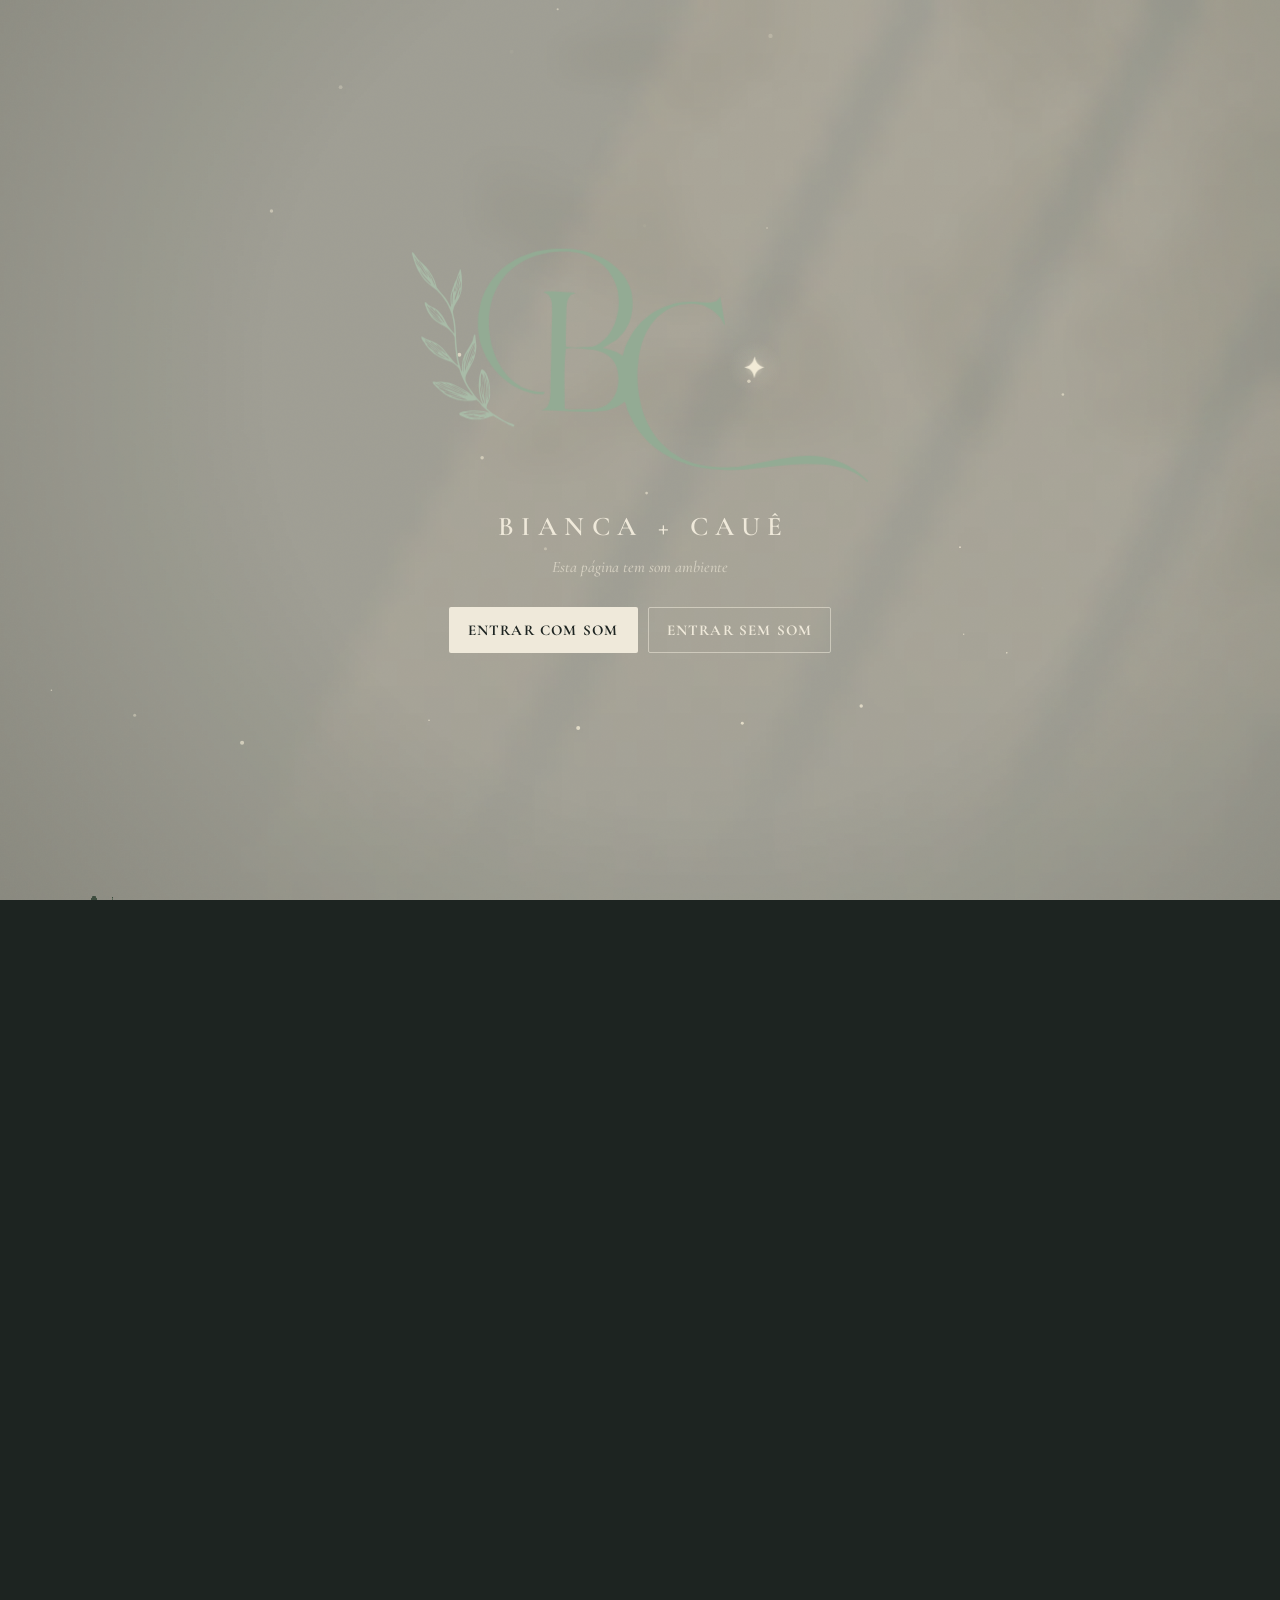
==== commit 67aeb4b6: "Música da lista começa sozinha e logo novo no fundo do convite - Lista de presentes: a música começa" ====
--- a/index.html
+++ b/index.html
@@ -12,7 +12,7 @@
 <meta property="og:title" content="Bianca + Cauê">
 <meta property="og:description" content="Te convidamos para celebrar o nosso casamento. 02 de dezembro de 2026.">
 <meta property="og:url" content="https://caueissa.github.io/convite-bianca-caue/">
-<meta property="og:image" content="https://caueissa.github.io/convite-bianca-caue/convite-final.jpg?v=2">
+<meta property="og:image" content="https://caueissa.github.io/convite-bianca-caue/convite-final.jpg?v=3">
 <meta property="og:image:width" content="1080">
 <meta property="og:image:height" content="1350">
 <meta property="og:image:alt" content="Convite de casamento de Bianca e Cauê, com ramo de eucalipto">
@@ -20,14 +20,22 @@
 <link rel="preconnect" href="https://fonts.googleapis.com">
 <link rel="preconnect" href="https://fonts.gstatic.com" crossorigin>
 <link href="https://fonts.googleapis.com/css2?family=Cormorant+Garamond:ital,wght@0,500;0,600;0,700;1,300;1,500&family=Bodoni+Moda:opsz,wght@6..96,500&display=swap" rel="stylesheet">
-<link rel="stylesheet" href="estilo.css?v=2">
+<link rel="stylesheet" href="estilo.css?v=3">
 <script>document.documentElement.classList.add("js");</script>
 </head>
 <body>
   <!-- Cenário: parede, monograma, ramo, luz e poeira -->
   <div id="palco" aria-hidden="true">
     <div class="parede"></div>
-    <div id="mono"><span class="l b">B</span><span class="l c">C</span></div>
+    <!-- Monograma atrás do nome (o mesmo da entrada): surge com a rolagem, o raminho vem
+         da esquerda e a estrela da direita; depois o raminho balança e a estrela cintila -->
+    <div id="mono">
+      <svg class="mono-logo" viewBox="0 0 2166 1114" xmlns="http://www.w3.org/2000/svg" focusable="false">
+        <g class="mono-ramo"><path class="mn-ramo" fill-rule="evenodd" d="M10 25c1 0 1 0 2 0 0 1 1 1 2 1 8 8 13 18 20 27 3 4 8 9 12 13 9 9 20 18 29 27 5 6 10 12 14 18 5 8 10 15 15 23 3 5 5 11 8 16 2 4 3 8 5 12 3 8 5 17 8 25 1 3 3 7 5 9 4 7 10 12 15 18 7 8 14 16 20 24 6 9 12 18 17 27 3 5 5 11 8 15 0 1 1 2 2 3 0-1 1-1 1-2 1-7-2-14-2-21 0-10-1-20 0-29 1-7 3-14 5-21 2-10 6-19 10-29 1-5 3-11 6-16 2-5 5-9 7-14 1-4 2-7 3-11 3-9 8-18 11-27 0-2 0-4 1-6 0-1 1-1 2-2 1 0 2 1 3 2 2 14 5 29 5 44 1 7 1 14 0 21 0 11 0 22-2 33 0 4-2 8-3 12-2 6-4 12-6 17-7 16-17 29-24 44-2 5-4 11-5 16-1 3-2 6-2 9 0 5 1 10 2 15 2 14 7 27 8 40 4 31 4 62 6 93 2 19 3 37 6 55 2 18 5 35 10 52 1 3 2 5 3 8 1 5 2 9 3 14 1 2 1 4 3 5 0 1 0 1 1 1 0 0 0-1 0-1 2-7 0-14 0-22 0-5 1-11 2-17 0-6 1-11 3-16 1-4 2-8 4-12 1-4 3-7 4-11 9-17 21-33 30-51 3-5 6-10 8-16 3-8 3-17 7-25 0-1 1-2 2-3 1 0 1 0 2 0 1 1 1 2 1 3 1 4 1 8 1 12 1 11 3 21 4 32 0 8 0 17-1 25-1 7-2 14-4 21-1 5-2 10-3 15-3 10-7 19-12 28-6 14-15 28-22 42-2 4-5 9-6 13-1 4-2 7-3 11 0 2 0 5 0 7 0 4 0 8 2 11 4 12 11 22 18 33 6 9 12 18 19 27 6 8 12 16 18 23 6 7 12 15 18 21 2 2 4 3 6 5 0-1 0-1 0-1 0-1 0-3-1-4-1-4-4-7-5-11-1-2-2-4-3-7-2-8-4-17-6-26-2-9-3-18-3-28-1-8-1-17 0-26 0-8 1-16 2-24 1-7 3-14 5-20 1-5 2-10 4-15 1-1 2-2 2-2 1-1 2-1 3-1 2 1 5 3 7 5 4 4 8 8 11 13 3 5 5 11 7 16 2 7 5 13 6 20 3 11 4 22 5 32 1 11 1 22 1 33 0 4 0 9-1 13-1 5-3 11-5 16-2 6-6 12-8 18-1 5-3 9-2 14 0 2 0 3 1 5 4 5 9 8 13 11 7 6 15 12 23 17 9 7 19 13 29 19 11 7 23 14 35 19 9 4 20 4 28 10 1 0 1 1 1 1 1 1 1 2 1 2-1 2-2 3-3 5-2 0-4 0-7-1-13-4-24-11-36-18-19-9-36-21-54-31-1 0-2 0-4 1-8 2-16 6-24 8-5 2-10 4-16 5-5 1-11 2-17 3-9 1-19 1-28 1-6 0-11-1-17-2-6-1-11-2-17-4-5-2-10-4-15-6-5-2-11-4-16-7-2-2-4-3-6-5 0-1 0-1-1-2 1-1 1-2 1-3 1-2 3-3 5-4 4-2 9-3 13-5 7-1 14-2 21-3 5-1 10-1 16-2 11 0 22 0 34 1 9 1 18 2 27 3 8 2 17 5 25 7 1 0 1 0 1 0 0 0 0-1-1-1-8-10-20-17-29-26-11-10-17-25-30-33-1 0-2 0-3 0-4 0-8 1-11 2-9 1-17 1-26 1-6 0-13 0-20 0-11-1-21-3-32-5-9-3-18-6-26-9-8-3-15-7-22-11-6-3-11-6-16-10-8-6-15-12-22-19-8-7-16-14-23-22-2-3-5-5-6-9-1-1 0-2-1-3 1 0 2-1 2-1 5 0 9 1 13 1 9 0 18-2 27-1 6 0 13 1 19 2 7 1 14 2 21 4 8 3 17 7 25 10 6 3 13 6 19 10 12 6 24 13 36 20 9 6 17 14 27 19 0 0 1 0 2 1 0-1 0-1 [base64] 0-1 0-2 0-3 1 0 2 0 3-1 7 4 13 9 20 12 12 6 26 9 38 15 7 3 14 7 20 11 5 3 8 7 12 10 5 5 11 10 16 16 13 15 25 31 38 46 8 9 14 19 24 24 1 1 2 0 2 1 0-1 1-2 1-2-1-3-2-5-3-7-4-16-6-32-8-48-2-16-4-32-5-48 0-8 0-15-1-23 0-2-1-4-1-7-1-1-1-2-2-4-3-5-6-10-10-15-4-4-8-9-13-13-7-6-14-11-22-16-13-8-27-15-40-24-6-5-12-11-18-17-2-2-4-4-5-6-4-5-8-10-11-15-4-6-7-13-10-20-2-5-4-10-6-15-1-4-3-9-3-13 0-1 1-2 1-3 1 0 2 0 3 0 6 3 9 9 14 12 9 6 20 10 29 16 4 2 8 4 11 7 4 3 8 6 11 10 6 6 11 13 16 20 8 12 14 26 21 39 3 4 6 9 9 13 7 11 16 20 24 30 0-1 1-2 [base64] 0-1 1-2 1-3zM20 46c0 1 0 1 0 2 1 3 3 5 4 7 6 11 12 22 19 32 12 18 22 39 38 54 1 0 1 1 2 1 0-1 0-2-1-3 0-1-2-2-3-3-5-8-10-17-15-25-12-19-24-39-37-57-2-3-5-5-7-8zM24 62c1 3 2 6 3 9 1 3 3 5 4 8 3 5 7 10 11 15 1 2 3 4 5 6-7-12-15-25-23-38zM39 67c13 20 28 39 39 60 1 1 1 2 1 3 1 1 2 3 3 4 1 0 1 0 1 0-1-2-1-4-2-6-3-6-6-11-9-16-5-8-10-15-14-23-3-4-6-8-9-12-2-3-4-5-6-8-1-1-3-1-4-2zM41 99c0 0 0 1 0 1 1 1 2 2 4 3-2-1-3-3-4-4zM72 104c7 14 13 28 21 41 2 2 3 4 5 6 0-1 0-2-1-4-2-6-5-11-9-16-4-8-8-17-14-24 0-1-1-2-2-3zM46 105c2 4 4 8 7 11 3 4 6 8 9 12 0-1 0-2 0-2 0-2-2-4-3-5-4-6-9-11-13-16zM80 109c8 14 15 27 22 41 3 7 6 15 9 21 2 4 4 6 6 10 0-2 0-4-1-6-1-5-3-9-5-14-2-5-4-10-6-15-4-7-8-13-12-20-2-4-4-7-7-10-2-3-4-5-6-7zM47 115c0 1 0 1 1 2 1 4 4 8 6 11 5 7 10 14 15 20 5 6 10 11 15 16 4 4 8 8 12 11 1 1 3 1 4 2 0-1-1-3-2-4-6-9-16-16-23-25-10-10-19-22-28-33zM232 130c-1 2-2 3-3 4-4 9-6 19-8 29-3 11-4 22-7 33-1 3-2 5-3 8 0 3 1 5 1 8 2-7 5-13 6-20 4-14 7-29 10-43 1-4 3-8 4-13 1-1 1-3 1-5 0 0-1 0-1-1zM233 146c-1 5-3 10-5 15-3 14-5 28-9 42-1 4-3 7-3 11-1 1 0 2 0 2 3-8 6-16 9-25 3-9 5-18 7-27 1-5 2-9 3-14 0-1-1-3-1-4 0 0 0 0-1 0zM239 160c-1 2-2 4-2 6-1 6-1 11-1 17-1 4-3 8-3 12 0 1 1 2 1 2 0 0 1-1 1-1 3-7 4-14 5-21 0-3 0-6 0-9 0-2 0-4-1-6zM233 175c0 1-1 2-2 3-2 6-3 12-5 18-5 17-15 33-16 50 0 2 0 3 1 4 0 0 1-1 2-1 1-2 1-3 2-5 5-12 9-24 12-36 3-9 6-18 6-28 1-2 0-3 0-5zM213 181c-2 6-4 12-5 18-1 4-3 8-2 12 0 1 0 1 0 2 1-1 1-1 2-2 1-2 2-5 3-7 0-3 0-7 0-10 1-4 2-8 3-12 0 0 0-1-1-1zM237 200c-1 0-1 1-2 1-4 9-5 20-7 30 1-1 2-1 2-2 1-2 2-4 3-6 2-6 4-13 4-20 0-1 0-2 0-3zM203 208c-1 2-3 4-4 6-1 5-2 11-3 16-1 12-1 24 0 36 0 2 1 3 1 5 1 0 1-1 1-1 1-2 1-3 1-5 1-6 0-12 1-18 0-12 3-24 3-36 0-1 0-2 0-3zM79 277c1 2 2 4 3 6 2 3 4 6 7 9 6 8 12 15 19 22 6 6 12 12 18 17 6 4 12 9 17 13-1-2-1-3-3-5-17-21-37-40-56-59-1-1-2-2-3-3-1 0-1 0-2 0zM91 282c1 1 2 3 3 4 5 7 12 12 18 18 5 6 10 12 16 18 2 2 3 5 6 6 0 0 1 1 1 1 0-1 0-2 0-2-1-3-3-5-5-7-8-10-15-21-24-30-3-3-6-5-10-6-1-1-3-2-5-2zM86 295c1 1 1 2 1 3 2 4 6 8 9 12 5 6 11 12 16 17 10 9 21 18 32 26 3 2 6 3 9 5-1-2-2-3-3-4-11-12-26-20-38-32-9-8-17-18-26-27zM117 296c0 0 0 1 0 2 4 11 15 19 22 29 6 8 10 16 16 23 1 2 3 5 5 6 1 1 2 1 3 2-3-5-6-11-9-16-3-6-7-11-11-16-6-9-13-18-20-26-2-1-3-3-4-4-1 0-2 0-2 0zM105 325c0 0 0 0 0 1 1 2 3 4 4 5 4 4 7 8 11 11 6 5 13 10 20 14 2 1 4 1 6 2-7-5-14-10-20-15-7-6-14-12-21-18zM69 437c1 1 2 3 3 4 4 3 9 5 13 8 22 16 40 35 61 51 9 8 18 15 28 22 4 2 7 4 11 6-3-3-5-6-7-8-2-2-4-3-6-4-24-18-45-38-68-57-5-4-10-7-15-11-6-4-11-8-18-11-1 0-1 0-2 0zM70 444c0 0 0 2 1 2 2 3 4 4 6 6 12 11 23 20 36 30 3 3 7 5 10 8 4 2 7 5 11 6 1 1 1 1 2 1-1-2-2-3-4-5-4-4-9-7-14-10-11-9-21-19-32-28-2-2-4-3-6-5-3-2-7-4-10-5zM97 448c0 1 0 2 0 2 3 2 6 4 8 6 15 12 28 26 44 36 1 1 2 1 3 2-1-1-1-2-1-2-10-13-24-23-37-34-3-3-6-5-9-7-2-1-3-2-5-3-1 0-2 0-3 0zM303 453c0 1-1 2-2 3-3 6-4 13-6 19-2 5-5 10-7 14-4 10-7 20-10 29-3 10-6 20-9 30-1 6-2 13-3 19 1-1 2-2 2-4 2-4 3-8 4-13 2-4 4-9 6-13 9-26 20-52 26-79 1-1 1-2 1-4 0 0-1 0-2-1zM298 455c-6 12-12 23-17 34-4 8-7 16-9 24-3 9-6 18-8 27-2 9-4 17-5 26 0 6 0 12 0 18 0-1 1-1 1-2 5-10 4-22 6-33 3-10 5-20 9-31 4-12 8-24 13-36 2-5 5-9 7-15 1-4 2-8 3-12zM121 458c0 1 0 1 0 1 8 8 15 16 23 23 8 7 14 14 23 20 0 0 1 1 2 1 0 0 0-1 0-1-1-4-5-6-7-9-4-5-9-9-13-14-6-5-12-11-19-16-3-2-6-3-9-5zM79 459c2 3 3 6 5 8 4 4 8 7 12 11 10 7 20 14 30 20 3 2 7 3 10 5-2-2-4-4-6-6-7-5-15-10-23-15-8-7-15-16-25-22-1 0-2-1-3-1zM305 467c-3 6-5 13-7 19-5 14-8 28-13 42-1 2-3 4-4 6 0 2 0 4 0 5 0 0 1 0 1-1 2-1 2-3 3-5 4-9 7-17 11-26 3-9 5-19 8-29 1-3 2-7 2-10 0-1 0-1 0-1-1 0-1 0-1 0zM304 491c-2 6-5 13-7 19 0 2 0 3 0 4 2-3 5-6 6-10 2-3 2-7 2-11 0-1 0-1-1-2zM109 491c1 1 1 2 2 3 2 2 3 3 5 4 6 5 12 9 19 13 7 4 15 8 23 11 2 1 5 2 8 3-2-2-4-4-7-5-7-5-16-8-23-13-8-4-15-10-22-14-2-1-3-1-5-2zM271 496c-1 1-2 2-2 3-2 2-3 5-4 8-2 4-3 7-4 11-1 7-2 13-3 20-1 4-1 8-1 11 3-11 5-22 8-34 2-5 5-10 6-15 0-1 0-2 0-4zM295 524c-3 6-6 13-9 19-1 3-2 5-3 7 0 1 1 2 1 2 2-3 4-6 5-9 2-3 4-7 5-11 1-2 2-4 2-6 0 0 0-1 0-2 0 0 0 0-1 0zM256 527c-1 1-2 2-2 3-1 2-1 3-1 4-2 8-3 16-4 23 0 6 0 12 0 18 0 4 0 7 1 11 0 1 0 2 1 3 0-11 0-21 1-32 1-10 3-20 4-30zM273 568c0 1-1 1-1 2 0 1-1 2-1 3 1-1 2-1 2-2 0-1 0-2 0-3zM349 595c3 11 6 23 9 35 1 5 2 10 2 16 2 11 2 22 3 33 0 11 0 21 0 32 1-1 2-2 2-3 1-4 1-9 1-14 0-6 0-12 0-18 0-8-1-16-2-24-1-11-2-22-5-32-2-7-3-15-7-22 0-1-2-2-3-3zM336 596c0 1-1 2-1 2-1 3-1 6-1 8-1 6-1 11-1 16-1 10 0 20 1 30 1 8 2 16 3 24 2 7 3 14 5 20 1 3 2 6 3 9-1-12-3-24-3-36-2-24 2-48-4-71 0-1 0-1-1-2 0 0 0 0-1 0zM342 597c0 1 0 1-1 2-4 20 1 41 3 61 1 21 4 43 8 64 0 3 1 7 2 10 0 2 1 4 2 6 0-2 1-5 1-7 0-12-3-24-4-36-1-8-1-16-2-24-2-22-3-45-7-67 0-3-1-6-2-9zM348 605c2 23 3 47 5 71 1 12 2 25 4 37 0 2 1 3 1 5 1 0 1 0 1 1 1-9 1-19 1-28 0-9 0-19-1-29-1-7-2-14-3-21-1-7-2-14-4-22-1-5-3-9-4-14zM364 625c0 1 0 2 0 3 0 1 0 2 1 3 2 10 3 21 4 31 0 10 0 20 0 29 0 6 0 11-1 17-1 4-2 8-3 12 0 1 1 2 1 3 1-2 2-3 3-6 1-3 2-6 2-9 2-11 2-22 2-33-1-11-2-22-4-33-1-4-1-8-3-12 0-1-1-3-2-5zM141 640c-1 0-2 0-3 0 0 1 0 1 0 2 10 4 20 7 30 12 15 6 29 15 44 22 14 6 28 11 42 17 5 2 9 4 14 5 1 1 3 1 4 1-1-1-2-3-4-4-14-9-31-12-47-19-21-10-41-21-62-31-3-1-6-3-9-4-3 0-6-1-9-1zM164 642c2 2 4 4 6 5 12 7 24 12 36 18 8 4 16 8 25 11 5 3 11 6 16 7 2 1 3 1 5 1-5-3-10-6-16-9-15-9-31-17-48-24-6-3-13-6-20-8-1 0-3 0-4-1zM118 643c-1 0-1 1-1 1 1 1 1 2 2 3 4 3 9 6 14 9 14 7 29 12 43 17 3 1 6 1 8 2-22-11-44-21-66-32zM127 643c2 1 4 3 7 4 25 14 52 26 79 37 8 3 15 6 23 9 8 2 15 6 24 8 1 0 3 0 4 0-2-1-3-2-5-3-12-6-25-9-37-15-22-9-43-21-66-31-8-3-16-7-24-9-2 0-4 0-5 0zM193 649c2 1 3 2 5 3 11 7 23 11 35 17 8 5 16 10 25 14 3 2 7 3 10 4-2-1-4-3-7-5-6-4-12-8-19-12-6-3-12-6-18-9-8-4-15-8-23-10-3-1-6-1-8-2zM330 650c0 5-1 10-1 14 1 12 3 25 5 36 2 9 4 17 7 25 2 4 3 8 6 11 0 2 1 3 2 4 0-2 0-5 0-7-1-6-4-12-6-19-3-9-5-18-7-28-2-10-2-21-5-31 0-2-1-3-1-5zM134 659c0 1 0 1-1 1 1 1 2 2 3 3 3 3 6 6 9 8 5 3 11 5 16 8 5 2 9 3 14 5 12 4 25 6 37 10 7 2 13 5 20 7 3 0 5 1 7 1-1 0-2 0-3-1-6-1-11-5-16-7-29-13-58-23-86-35zM160 683c0 1 1 2 2 2 3 3 8 5 12 7 7 2 14 4 21 6 12 4 25 7 38 10 4 1 8 2 12 2 1 1 3 0 4 0-3-1-6-2-9-3-8-3-17-6-26-9-17-5-34-12-51-15-1 0-2 0-3 0zM191 701c4 2 7 5 11 6 10 4 21 7 32 9 5 1 11 2 16 3 6 0 12 2 18 0 0 0 1 0 1-1 0 0 0 0-1 0-15-7-32-6-48-10-8-1-16-4-24-6-2 0-3 0-5-1zM295 775c-8 1-16 1-24 2-2 0-4 1-5 1-1 0-1 1-1 1 1 0 1 0 2 1 12 2 25-2 37-1 19 0 37 3 55 4-1 0-3-1-4-2-8-2-16-3-23-4-6-1-11-1-17-1-7-1-13-1-20-1zM279 782c-8 0-17 0-25 2-2 0-5 1-7 2 0 0-1 1-1 1 1 0 1 0 2 0 11 2 23-1 35-1 24 0 49 5 73 3 2 0 3-1 5-1-1-1-2-1-4-1-14-3-28-4-42-5-5 0-10 0-16-1-7 0-13 1-20 1zM293 790c4 0 8 0 13 0-2 0-4 0-6-1-3 0-5 1-7 1zM318 791c0 1 1 1 1 1 3 0 6 1 9 1 3 0 7 0 11-1-2 0-5-1-7-1-5 0-9 0-14 0zM264 792c-1 0-1 0-2 0 0 1 1 1 1 2 3 0 5 1 8 1 9 1 18 2 28 2 6 0 12-1 17-1-5-1-11-2-16-2-12-2-24-4-36-2zM357 794c-1 0-2 1-3 1 1 0 1 0 2 0 1 0 3 0 4-1-1 0-2 0-3 0zM276 799c0 0-1 1-1 1 1 0 3 1 4 1 7 1 15 1 23 1 6 1 12 1 19 0 2-1 4-2 6-2-3 0-6-1-8-1-15-1-29 0-43 0zM349 801c-9 0-19 3-28 4-11 1-21 1-32 1 5 0 9 1 14 2 9 0 19 0 28-1 6 0 11-1 17-3 1-1 3-1 4-2-1 0-2-1-3-1z"/></g>
+        <path class="mn-letras" fill-rule="evenodd" d="M733 8c16 1 32 1 48 3 15 3 31 6 46 10 17 4 33 10 48 16 11 4 22 9 33 15 13 8 26 16 39 24 8 7 16 13 24 20 7 6 12 12 18 19 7 7 13 14 19 22 7 10 13 21 18 32 4 7 7 15 10 23 4 9 6 19 8 29 2 12 3 25 4 37 0 11 0 22-1 33-1 9-2 18-4 26-3 14-6 27-11 40-6 12-12 24-20 36-7 10-15 19-24 28-5 6-10 10-16 15-7 5-14 10-21 14-7 5-15 10-23 14-7 4-15 7-22 10 16 5 34 8 50 14 7 2 13 5 20 9 8 4 15 9 23 14 1-1 2-2 3-2 4-13 7-26 11-39 3-7 6-14 9-21 5-9 9-18 14-26 5-10 11-19 17-28 6-8 13-16 20-24 6-7 12-14 18-20 9-8 18-16 27-23 10-8 21-16 32-23 9-5 17-10 27-14 8-4 16-8 24-11 10-4 20-7 30-10 7-3 15-5 24-6 10-2 20-4 31-5 8-1 17-1 25-2 11 0 21 0 32 0 18 1 36 4 54 4 8 0 16 0 24-1 7-1 15-2 22-6 4-2 7-6 10-9 2-3 4-7 6-11 1 0 2 1 2 1 8 44 15 88 22 132-2 0-3-1-4-2-6-7-8-17-14-25-4-6-8-11-13-16-8-9-17-17-27-25-8-6-18-12-27-16-8-5-17-8-26-11-7-2-14-3-21-3-15-2-29-2-43-1-10 0-20 2-29 3-10 2-19 4-29 7-12 4-24 9-35 15-8 4-16 10-23 15-8 6-15 12-23 18-6 6-13 13-19 20-11 13-21 27-29 41-10 16-17 34-24 51-4 10-7 21-10 31-3 14-6 27-9 40-3 23-5 46-7 68-1 14-1 28 0 42 0 13 0 27 2 41 2 23 6 46 11 69 2 11 5 22 8 32 3 11 7 22 11 33 5 11 9 22 14 33 5 10 11 21 16 30 6 10 13 20 19 29 5 7 11 15 16 21 9 10 17 19 27 28 8 8 17 16 26 23 6 5 12 9 18 13 7 5 15 10 24 15 8 4 16 9 24 13 11 5 23 10 34 14 9 3 18 6 28 8 13 4 27 7 41 9 11 2 22 4 33 5 13 1 27 2 41 2 17 1 35 0 53-1 12 0 24-2 36-3 17-3 34-6 50-9 50-8 99-19 148-28 19-3 37-6 56-9 15-1 31-3 46-3 15-1 30-1 46 0 7 0 14 0 22 1 10 1 21 3 31 5 16 3 33 8 49 13 12 4 23 9 35 14 10 5 21 10 31 15 8 5 17 11 26 16 8 6 16 12 24 18 14 11 26 23 39 34 1 1 1 3 1 4-1 1-2 1-2 2-1-1-2-1-3-1-7-4-13-11-19-16-12-9-25-18-38-25-10-5-20-10-31-14-6-3-13-5-19-7-13-4-26-7-39-10-19-4-39-7-59-9-26-2-53-3-79-3-21 0-41 1-61 3-76 5-151 17-227 23-16 1-32 2-48 3-16 0-33 0-49 0-11 [base64] 0-1-1-1-2-2-8 6-16 12-25 17-8 5-16 9-25 12-10 4-20 7-30 10-10 2-19 4-29 4-17 2-34 3-52 3-76 1-152-4-229-6 0 0 0-1 1-2 5-3 12-4 17-8 3-3 6-6 9-9 3-5 5-10 6-15 3-7 5-15 6-22 3-19 2-38 2-57 3-84 4-168 5-253 1-40 4-80 2-120 0-7 0-14-1-21-1-6-3-11-4-16-3-6-5-12-8-16-3-4-6-7-9-9-5-3-11-4-15-8 0 0-1-1-1-2 1 0 2 0 3-1 48-6 96 3 144 5 0 1 0 1-1 2-5 3-11 4-16 7-4 3-7 7-10 11-4 5-6 11-8 16-2 6-3 12-4 18-2 14-2 27-2 41-2 52-2 105-3 157 2 1 4 2 6 3 28 5 57 2 86 1 8 0 16 0 24-1 3 0 7-1 11-2 6-2 12-3 17-6 6-3 12-6 18-10 6-5 13-10 18-15 6-6 11-11 16-17 5-6 10-13 14-20 5-7 9-15 13-23 3-7 6-14 9-21 3-9 6-18 8-27 3-12 6-24 8-37 0-6 1-12 1-17 1-11 1-23 0-34-1-9-2-18-3-27-1-7-3-14-5-21-3-9-5-18-9-26-6-13-12-26-20-38-6-10-13-19-20-27-7-8-15-15-23-22-10-9-21-17-33-23-9-6-19-11-30-15-14-6-28-10-43-14-11-2-21-4-32-5-11-2-22-2-33-2-15-1-30 0-44 1-18 1-36 4-53 8-13 2-26 6-39 10-12 4-25 9-37 14-12 5-23 11-34 18-14 8-26 17-39 27-8 6-16 14-24 21-7 7-14 15-20 23-9 12-19 25-27 39-6 11-11 22-16 33-3 7-6 14-9 22-3 8-5 17-7 26-4 14-6 28-8 42-2 13-3 26-3 38 0 15 0 29 1 44 2 16 4 33 7 49 2 11 4 22 7 32 5 17 11 34 18 51 4 10 9 20 15 30 6 12 14 24 22 35 8 10 16 20 24 29 7 7 15 13 22 20 10 7 20 15 30 21 6 4 13 7 20 10 5 3 11 5 18 7 8 3 16 5 25 7 6 1 12 2 18 3 12 1 23 1 35 2 1 0 1 1 1 2-3 3-5 6-8 9-9-1-19 [base64] 0-32 1-48 1-11 3-22 5-33 3-18 8-36 13-53 5-12 10-24 15-35 6-11 12-22 18-32 6-8 11-17 17-24 10-13 20-25 32-36 12-12 27-23 41-34 8-5 16-11 25-16 11-6 22-12 34-18 17-7 35-13 53-19 12-4 25-7 38-9 12-3 25-5 38-6 12-2 24-3 37-4 15 0 31 0 46 0zM735 479c-1 0-1 1-2 1 0 2 0 3 0 4-10 92-4 184-5 277 1 0 2 1 3 1 27 5 55 2 83 2 17 0 33 1 50-1 11-1 23-3 34-7 6-2 12-4 17-7 5-3 10-6 14-9 6-5 13-10 18-17 6-7 11-14 16-23 3-6 6-13 9-20 3-10 6-20 7-30 2-12 2-24 2-36-1-11-2-21-4-32-1-7-3-14-6-21-2-5-4-10-7-14-2-4-5-9-7-12-4-6-9-11-14-15-5-5-11-10-18-14-5-3-11-6-16-9-10-4-20-7-30-10-12-2-23-3-35-4-36-3-73-12-109-4z"/>
+        <g class="mono-estrela"><path class="mn-estrela" d="M1622 517c1 1 2 1 2 1 2 6 2 12 5 17 2 5 4 10 8 14 4 4 9 8 14 11 6 3 12 5 18 7-6 2-13 3-18 6-5 2-9 5-12 8-4 4-7 8-10 12-4 8-5 17-8 25-2-7-3-14-5-20-3-6-6-11-10-16-3-3-6-6-10-8-7-4-15-6-22-9 8-2 16-3 23-7 4-2 7-5 10-9 4-4 7-8 9-13 3-6 4-12 6-19z"/></g>
+      </svg>
+    </div>
     <canvas id="c-ramo"></canvas>
     <canvas id="c-luz"></canvas>
     <div class="grao"></div>
--- a/estilo.css
+++ b/estilo.css
@@ -29,10 +29,10 @@
   background-image: url("data:image/svg+xml,%3Csvg xmlns='http://www.w3.org/2000/svg' width='260' height='260'%3E%3Cfilter id='n'%3E%3CfeTurbulence type='fractalNoise' baseFrequency='.75' numOctaves='3'/%3E%3CfeColorMatrix values='0 0 0 0 .35 0 0 0 0 .34 0 0 0 0 .28 0 0 0 .12 0'/%3E%3C/filter%3E%3Crect width='260' height='260' filter='url(%23n)'/%3E%3C/svg%3E");
 }
 #mono { position: absolute; left: 0; top: 0; width: 0; height: 0; opacity: 0; will-change: transform, opacity; }
-#mono .l {
-  position: absolute; color: var(--salvia); font-weight: 300; font-style: italic;
-  font-size: calc(var(--u) * 500); line-height: 1; opacity: .34; will-change: transform;
-}
+#mono .mono-logo { position: absolute; display: block; overflow: visible; opacity: .46; }
+.mn-letras { fill: var(--salvia); }
+.mn-ramo { fill: #7d9a80; transform-box: fill-box; transform-origin: 99% 99%; animation: lg-brisa 6s ease-in-out infinite; }
+.mn-estrela { fill: #7d9a80; transform-box: fill-box; transform-origin: 50% 50%; animation: lg-cintila 3.8s ease-in-out 1s infinite; }
 #c-ramo { position: absolute; left: 0; bottom: 0; }
 #c-luz { position: absolute; inset: 0; width: 100%; height: 100%; mix-blend-mode: multiply; }
 #c-poeira { position: absolute; inset: 0; width: 100%; height: 100%; pointer-events: none; }
@@ -198,7 +198,7 @@
 @media (prefers-reduced-motion: reduce) {
   .dica i { animation: none; }
   #entrada, .botao, .flutuante, .dica { transition: none; }
-  .entrada-logo * { animation: none !important; }
+  .entrada-logo *, .mono-logo * { animation: none !important; }
 }
 
 /* Computador: os dois botões lado a lado (celular deitado fica com a grade acima) */
